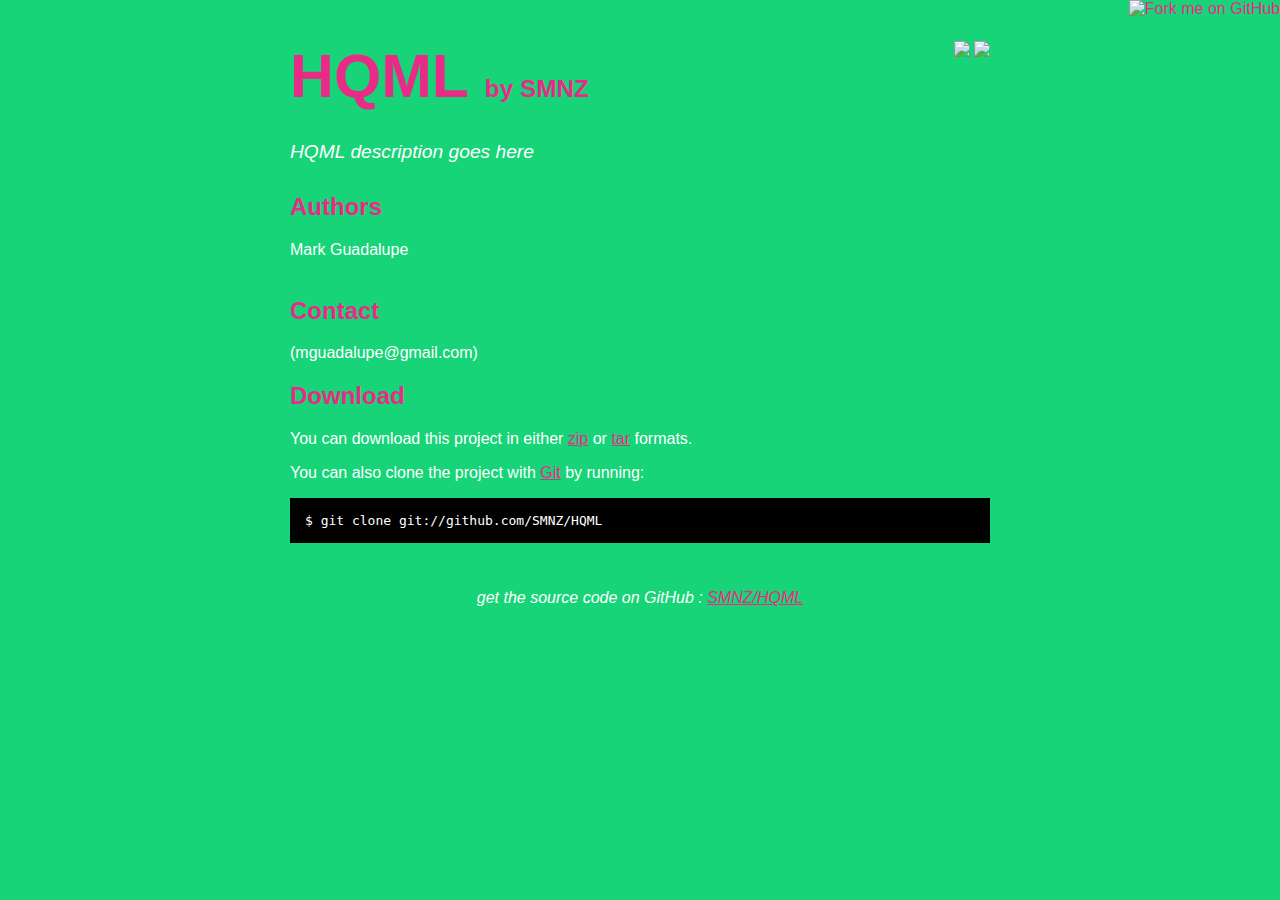
==== index.html @ 2140a2cd "github generated gh-pages branch" ====
<!DOCTYPE html>
<html>
<head>
  <meta charset='utf-8'>

  <title>SMNZ/HQML @ GitHub</title>

  <style type="text/css">
    body {
      margin-top: 1.0em;
      background-color: #16d477;
      font-family: Helvetica, Arial, FreeSans, san-serif;
      color: #ffffff;
    }
    #container {
      margin: 0 auto;
      width: 700px;
    }
    h1 { font-size: 3.8em; color: #e92b88; margin-bottom: 3px; }
    h1 .small { font-size: 0.4em; }
    h1 a { text-decoration: none }
    h2 { font-size: 1.5em; color: #e92b88; }
    h3 { text-align: center; color: #e92b88; }
    a { color: #e92b88; }
    .description { font-size: 1.2em; margin-bottom: 30px; margin-top: 30px; font-style: italic;}
    .download { float: right; }
    pre { background: #000; color: #fff; padding: 15px;}
    hr { border: 0; width: 80%; border-bottom: 1px solid #aaa}
    .footer { text-align:center; padding-top:30px; font-style: italic; }
  </style>
</head>

<body>
  <a href="http://github.com/SMNZ/HQML"><img style="position: absolute; top: 0; right: 0; border: 0;" src="http://s3.amazonaws.com/github/ribbons/forkme_right_darkblue_121621.png" alt="Fork me on GitHub" /></a>

  <div id="container">

    <div class="download">
      <a href="http://github.com/SMNZ/HQML/zipball/master">
        <img border="0" width="90" src="http://github.com/images/modules/download/zip.png"></a>
      <a href="http://github.com/SMNZ/HQML/tarball/master">
        <img border="0" width="90" src="http://github.com/images/modules/download/tar.png"></a>
    </div>

    <h1><a href="http://github.com/SMNZ/HQML">HQML</a>
      <span class="small">by <a href="http://github.com/SMNZ">SMNZ</a></span></h1>

    <div class="description">
      HQML description goes here
    </div>

    <h2>Authors</h2>
<p>Mark Guadalupe <br/><br/>      </p>
<h2>Contact</h2>
<p> (mguadalupe@gmail.com)<br/>      </p>


    <h2>Download</h2>
    <p>
      You can download this project in either
      <a href="http://github.com/SMNZ/HQML/zipball/master">zip</a> or
      <a href="http://github.com/SMNZ/HQML/tarball/master">tar</a> formats.
    </p>
    <p>You can also clone the project with <a href="http://git-scm.com">Git</a>
      by running:
      <pre>$ git clone git://github.com/SMNZ/HQML</pre>
    </p>

    <div class="footer">
      get the source code on GitHub : <a href="http://github.com/SMNZ/HQML">SMNZ/HQML</a>
    </div>

  </div>

  
</body>
</html>
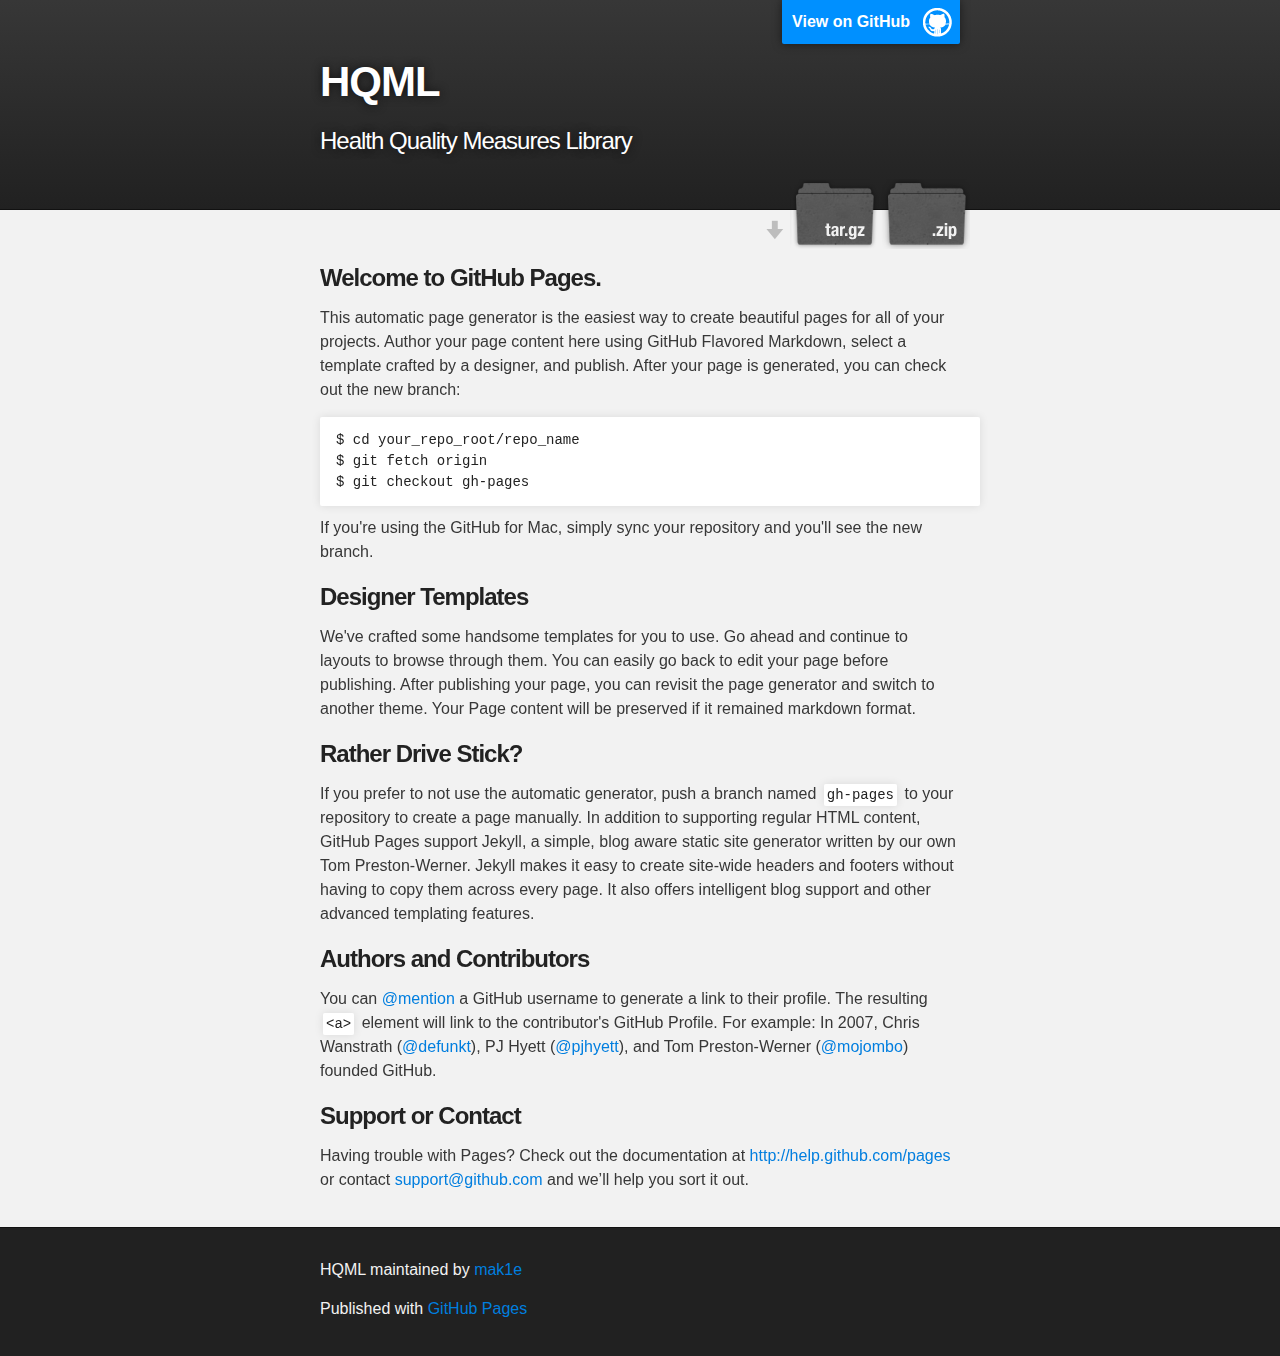
==== commit 7e71e47b: "Create gh-pages branch via GitHub" ====
--- a/index.html
+++ b/index.html
@@ -1,80 +1,79 @@
 <!DOCTYPE html>
 <html>
-<head>
-  <meta charset='utf-8'>
 
-  <title>SMNZ/HQML @ GitHub</title>
+  <head>
+    <meta charset='utf-8' />
+    <meta http-equiv="X-UA-Compatible" content="chrome=1" />
+    <meta name="description" content="HQML : Health Quality Measures Library" />
 
-  <style type="text/css">
-    body {
-      margin-top: 1.0em;
-      background-color: #16d477;
-      font-family: Helvetica, Arial, FreeSans, san-serif;
-      color: #ffffff;
-    }
-    #container {
-      margin: 0 auto;
-      width: 700px;
-    }
-    h1 { font-size: 3.8em; color: #e92b88; margin-bottom: 3px; }
-    h1 .small { font-size: 0.4em; }
-    h1 a { text-decoration: none }
-    h2 { font-size: 1.5em; color: #e92b88; }
-    h3 { text-align: center; color: #e92b88; }
-    a { color: #e92b88; }
-    .description { font-size: 1.2em; margin-bottom: 30px; margin-top: 30px; font-style: italic;}
-    .download { float: right; }
-    pre { background: #000; color: #fff; padding: 15px;}
-    hr { border: 0; width: 80%; border-bottom: 1px solid #aaa}
-    .footer { text-align:center; padding-top:30px; font-style: italic; }
-  </style>
-</head>
+    <link rel="stylesheet" type="text/css" media="screen" href="stylesheets/stylesheet.css">
 
-<body>
-  <a href="http://github.com/SMNZ/HQML"><img style="position: absolute; top: 0; right: 0; border: 0;" src="http://s3.amazonaws.com/github/ribbons/forkme_right_darkblue_121621.png" alt="Fork me on GitHub" /></a>
+    <title>HQML</title>
+  </head>
 
-  <div id="container">
+  <body>
 
-    <div class="download">
-      <a href="http://github.com/SMNZ/HQML/zipball/master">
-        <img border="0" width="90" src="http://github.com/images/modules/download/zip.png"></a>
-      <a href="http://github.com/SMNZ/HQML/tarball/master">
-        <img border="0" width="90" src="http://github.com/images/modules/download/tar.png"></a>
+    <!-- HEADER -->
+    <div id="header_wrap" class="outer">
+        <header class="inner">
+          <a id="forkme_banner" href="https://github.com/mak1e/HQML">View on GitHub</a>
+
+          <h1 id="project_title">HQML</h1>
+          <h2 id="project_tagline">Health Quality Measures Library</h2>
+
+            <section id="downloads">
+              <a class="zip_download_link" href="https://github.com/mak1e/HQML/zipball/master">Download this project as a .zip file</a>
+              <a class="tar_download_link" href="https://github.com/mak1e/HQML/tarball/master">Download this project as a tar.gz file</a>
+            </section>
+        </header>
     </div>
 
-    <h1><a href="http://github.com/SMNZ/HQML">HQML</a>
-      <span class="small">by <a href="http://github.com/SMNZ">SMNZ</a></span></h1>
+    <!-- MAIN CONTENT -->
+    <div id="main_content_wrap" class="outer">
+      <section id="main_content" class="inner">
+        <h3>
+<a name="welcome-to-github-pages" class="anchor" href="#welcome-to-github-pages"><span class="octicon octicon-link"></span></a>Welcome to GitHub Pages.</h3>
 
-    <div class="description">
-      HQML description goes here
+<p>This automatic page generator is the easiest way to create beautiful pages for all of your projects. Author your page content here using GitHub Flavored Markdown, select a template crafted by a designer, and publish. After your page is generated, you can check out the new branch:</p>
+
+<pre><code>$ cd your_repo_root/repo_name
+$ git fetch origin
+$ git checkout gh-pages
+</code></pre>
+
+<p>If you're using the GitHub for Mac, simply sync your repository and you'll see the new branch.</p>
+
+<h3>
+<a name="designer-templates" class="anchor" href="#designer-templates"><span class="octicon octicon-link"></span></a>Designer Templates</h3>
+
+<p>We've crafted some handsome templates for you to use. Go ahead and continue to layouts to browse through them. You can easily go back to edit your page before publishing. After publishing your page, you can revisit the page generator and switch to another theme. Your Page content will be preserved if it remained markdown format.</p>
+
+<h3>
+<a name="rather-drive-stick" class="anchor" href="#rather-drive-stick"><span class="octicon octicon-link"></span></a>Rather Drive Stick?</h3>
+
+<p>If you prefer to not use the automatic generator, push a branch named <code>gh-pages</code> to your repository to create a page manually. In addition to supporting regular HTML content, GitHub Pages support Jekyll, a simple, blog aware static site generator written by our own Tom Preston-Werner. Jekyll makes it easy to create site-wide headers and footers without having to copy them across every page. It also offers intelligent blog support and other advanced templating features.</p>
+
+<h3>
+<a name="authors-and-contributors" class="anchor" href="#authors-and-contributors"><span class="octicon octicon-link"></span></a>Authors and Contributors</h3>
+
+<p>You can <a href="https://github.com/blog/821" class="user-mention">@mention</a> a GitHub username to generate a link to their profile. The resulting <code>&lt;a&gt;</code> element will link to the contributor's GitHub Profile. For example: In 2007, Chris Wanstrath (<a href="https://github.com/defunkt" class="user-mention">@defunkt</a>), PJ Hyett (<a href="https://github.com/pjhyett" class="user-mention">@pjhyett</a>), and Tom Preston-Werner (<a href="https://github.com/mojombo" class="user-mention">@mojombo</a>) founded GitHub.</p>
+
+<h3>
+<a name="support-or-contact" class="anchor" href="#support-or-contact"><span class="octicon octicon-link"></span></a>Support or Contact</h3>
+
+<p>Having trouble with Pages? Check out the documentation at <a href="http://help.github.com/pages">http://help.github.com/pages</a> or contact <a href="mailto:support@github.com">support@github.com</a> and we’ll help you sort it out.</p>
+      </section>
     </div>
 
-    <h2>Authors</h2>
-<p>Mark Guadalupe -<br/>-<br/>      </p>
-<h2>Contact</h2>
-<p> (mguadalupe@gmail.com)-<br/>      </p>
-
-
-    <h2>Download</h2>
-    <p>
-      You can download this project in either
-      <a href="http://github.com/SMNZ/HQML/zipball/master">zip</a> or
-      <a href="http://github.com/SMNZ/HQML/tarball/master">tar</a> formats.
-    </p>
-    <p>You can also clone the project with <a href="http://git-scm.com">Git</a>
-      by running:
-      <pre>$ git clone git://github.com/SMNZ/HQML</pre>
-    </p>
-
-    <div class="footer">
-      get the source code on GitHub : <a href="http://github.com/SMNZ/HQML">SMNZ/HQML</a>
+    <!-- FOOTER  -->
+    <div id="footer_wrap" class="outer">
+      <footer class="inner">
+        <p class="copyright">HQML maintained by <a href="https://github.com/mak1e">mak1e</a></p>
+        <p>Published with <a href="http://pages.github.com">GitHub Pages</a></p>
+      </footer>
     </div>
 
-  </div>
+    
 
-  
-</body>
+  </body>
 </html>
--- a/stylesheets/stylesheet.css
+++ b/stylesheets/stylesheet.css
@@ -0,0 +1,427 @@
+/*******************************************************************************
+Slate Theme for GitHub Pages
+by Jason Costello, @jsncostello
+*******************************************************************************/
+
+@import url(pygment_trac.css);
+
+/*******************************************************************************
+MeyerWeb Reset
+*******************************************************************************/
+
+html, body, div, span, applet, object, iframe,
+h1, h2, h3, h4, h5, h6, p, blockquote, pre,
+a, abbr, acronym, address, big, cite, code,
+del, dfn, em, img, ins, kbd, q, s, samp,
+small, strike, strong, sub, sup, tt, var,
+b, u, i, center,
+dl, dt, dd, ol, ul, li,
+fieldset, form, label, legend,
+table, caption, tbody, tfoot, thead, tr, th, td,
+article, aside, canvas, details, embed,
+figure, figcaption, footer, header, hgroup,
+menu, nav, output, ruby, section, summary,
+time, mark, audio, video {
+  margin: 0;
+  padding: 0;
+  border: 0;
+  font: inherit;
+  vertical-align: baseline;
+}
+
+/* HTML5 display-role reset for older browsers */
+article, aside, details, figcaption, figure,
+footer, header, hgroup, menu, nav, section {
+  display: block;
+}
+
+ol, ul {
+  list-style: none;
+}
+
+blockquote, q {
+}
+
+table {
+  border-collapse: collapse;
+  border-spacing: 0;
+}
+
+/*******************************************************************************
+Theme Styles
+*******************************************************************************/
+
+body {
+  box-sizing: border-box;
+  color:#373737;
+  background: #212121;
+  font-size: 16px;
+  font-family: 'Myriad Pro', Calibri, Helvetica, Arial, sans-serif;
+  line-height: 1.5;
+  -webkit-font-smoothing: antialiased;
+}
+
+h1, h2, h3, h4, h5, h6 {
+  margin: 10px 0;
+  font-weight: 700;
+  color:#222222;
+  font-family: 'Lucida Grande', 'Calibri', Helvetica, Arial, sans-serif;
+  letter-spacing: -1px;
+}
+
+h1 {
+  font-size: 36px;
+  font-weight: 700;
+}
+
+h2 {
+  padding-bottom: 10px;
+  font-size: 32px;
+  background: url('../images/bg_hr.png') repeat-x bottom;
+}
+
+h3 {
+  font-size: 24px;
+}
+
+h4 {
+  font-size: 21px;
+}
+
+h5 {
+  font-size: 18px;
+}
+
+h6 {
+  font-size: 16px;
+}
+
+p {
+  margin: 10px 0 15px 0;
+}
+
+footer p {
+  color: #f2f2f2;
+}
+
+a {
+  text-decoration: none;
+  color: #007edf;
+  text-shadow: none;
+
+  transition: color 0.5s ease;
+  transition: text-shadow 0.5s ease;
+  -webkit-transition: color 0.5s ease;
+  -webkit-transition: text-shadow 0.5s ease;
+  -moz-transition: color 0.5s ease;
+  -moz-transition: text-shadow 0.5s ease;
+  -o-transition: color 0.5s ease;
+  -o-transition: text-shadow 0.5s ease;
+  -ms-transition: color 0.5s ease;
+  -ms-transition: text-shadow 0.5s ease;
+}
+
+#main_content a:hover {
+  color: #0069ba;
+  text-shadow: #0090ff 0px 0px 2px;
+}
+
+footer a:hover {
+  color: #43adff;
+  text-shadow: #0090ff 0px 0px 2px;
+}
+
+em {
+  font-style: italic;
+}
+
+strong {
+  font-weight: bold;
+}
+
+img {
+  position: relative;
+  margin: 0 auto;
+  max-width: 739px;
+  padding: 5px;
+  margin: 10px 0 10px 0;
+  border: 1px solid #ebebeb;
+
+  box-shadow: 0 0 5px #ebebeb;
+  -webkit-box-shadow: 0 0 5px #ebebeb;
+  -moz-box-shadow: 0 0 5px #ebebeb;
+  -o-box-shadow: 0 0 5px #ebebeb;
+  -ms-box-shadow: 0 0 5px #ebebeb;
+}
+
+pre, code {
+  width: 100%;
+  color: #222;
+  background-color: #fff;
+
+  font-family: Monaco, "Bitstream Vera Sans Mono", "Lucida Console", Terminal, monospace;
+  font-size: 14px;
+
+  border-radius: 2px;
+  -moz-border-radius: 2px;
+  -webkit-border-radius: 2px;
+
+
+
+}
+
+pre {
+  width: 100%;
+  padding: 10px;
+  box-shadow: 0 0 10px rgba(0,0,0,.1);
+  overflow: auto;
+}
+
+code {
+  padding: 3px;
+  margin: 0 3px;
+  box-shadow: 0 0 10px rgba(0,0,0,.1);
+}
+
+pre code {
+  display: block;
+  box-shadow: none;
+}
+
+blockquote {
+  color: #666;
+  margin-bottom: 20px;
+  padding: 0 0 0 20px;
+  border-left: 3px solid #bbb;
+}
+
+ul, ol, dl {
+  margin-bottom: 15px
+}
+
+ul li {
+  list-style: inside;
+  padding-left: 20px;
+}
+
+ol li {
+  list-style: decimal inside;
+  padding-left: 20px;
+}
+
+dl dt {
+  font-weight: bold;
+}
+
+dl dd {
+  padding-left: 20px;
+  font-style: italic;
+}
+
+dl p {
+  padding-left: 20px;
+  font-style: italic;
+}
+
+hr {
+  height: 1px;
+  margin-bottom: 5px;
+  border: none;
+  background: url('../images/bg_hr.png') repeat-x center;
+}
+
+table {
+  border: 1px solid #373737;
+  margin-bottom: 20px;
+  text-align: left;
+ }
+
+th {
+  font-family: 'Lucida Grande', 'Helvetica Neue', Helvetica, Arial, sans-serif;
+  padding: 10px;
+  background: #373737;
+  color: #fff;
+ }
+
+td {
+  padding: 10px;
+  border: 1px solid #373737;
+ }
+
+form {
+  background: #f2f2f2;
+  padding: 20px;
+}
+
+img {
+  width: 100%;
+  max-width: 100%;
+}
+
+/*******************************************************************************
+Full-Width Styles
+*******************************************************************************/
+
+.outer {
+  width: 100%;
+}
+
+.inner {
+  position: relative;
+  max-width: 640px;
+  padding: 20px 10px;
+  margin: 0 auto;
+}
+
+#forkme_banner {
+  display: block;
+  position: absolute;
+  top:0;
+  right: 10px;
+  z-index: 10;
+  padding: 10px 50px 10px 10px;
+  color: #fff;
+  background: url('../images/blacktocat.png') #0090ff no-repeat 95% 50%;
+  font-weight: 700;
+  box-shadow: 0 0 10px rgba(0,0,0,.5);
+  border-bottom-left-radius: 2px;
+  border-bottom-right-radius: 2px;
+}
+
+#header_wrap {
+  background: #212121;
+  background: -moz-linear-gradient(top, #373737, #212121);
+  background: -webkit-linear-gradient(top, #373737, #212121);
+  background: -ms-linear-gradient(top, #373737, #212121);
+  background: -o-linear-gradient(top, #373737, #212121);
+  background: linear-gradient(top, #373737, #212121);
+}
+
+#header_wrap .inner {
+  padding: 50px 10px 30px 10px;
+}
+
+#project_title {
+  margin: 0;
+  color: #fff;
+  font-size: 42px;
+  font-weight: 700;
+  text-shadow: #111 0px 0px 10px;
+}
+
+#project_tagline {
+  color: #fff;
+  font-size: 24px;
+  font-weight: 300;
+  background: none;
+  text-shadow: #111 0px 0px 10px;
+}
+
+#downloads {
+  position: absolute;
+  width: 210px;
+  z-index: 10;
+  bottom: -40px;
+  right: 0;
+  height: 70px;
+  background: url('../images/icon_download.png') no-repeat 0% 90%;
+}
+
+.zip_download_link {
+  display: block;
+  float: right;
+  width: 90px;
+  height:70px;
+  text-indent: -5000px;
+  overflow: hidden;
+  background: url(../images/sprite_download.png) no-repeat bottom left;
+}
+
+.tar_download_link {
+  display: block;
+  float: right;
+  width: 90px;
+  height:70px;
+  text-indent: -5000px;
+  overflow: hidden;
+  background: url(../images/sprite_download.png) no-repeat bottom right;
+  margin-left: 10px;
+}
+
+.zip_download_link:hover {
+  background: url(../images/sprite_download.png) no-repeat top left;
+}
+
+.tar_download_link:hover {
+  background: url(../images/sprite_download.png) no-repeat top right;
+}
+
+#main_content_wrap {
+  background: #f2f2f2;
+  border-top: 1px solid #111;
+  border-bottom: 1px solid #111;
+}
+
+#main_content {
+  padding-top: 40px;
+}
+
+#footer_wrap {
+  background: #212121;
+}
+
+
+
+/*******************************************************************************
+Small Device Styles
+*******************************************************************************/
+
+@media screen and (max-width: 480px) {
+  body {
+    font-size:14px;
+  }
+
+  #downloads {
+    display: none;
+  }
+
+  .inner {
+    min-width: 320px;
+    max-width: 480px;
+  }
+
+  #project_title {
+  font-size: 32px;
+  }
+
+  h1 {
+    font-size: 28px;
+  }
+
+  h2 {
+    font-size: 24px;
+  }
+
+  h3 {
+    font-size: 21px;
+  }
+
+  h4 {
+    font-size: 18px;
+  }
+
+  h5 {
+    font-size: 14px;
+  }
+
+  h6 {
+    font-size: 12px;
+  }
+
+  code, pre {
+    min-width: 320px;
+    max-width: 480px;
+    font-size: 11px;
+  }
+
+}
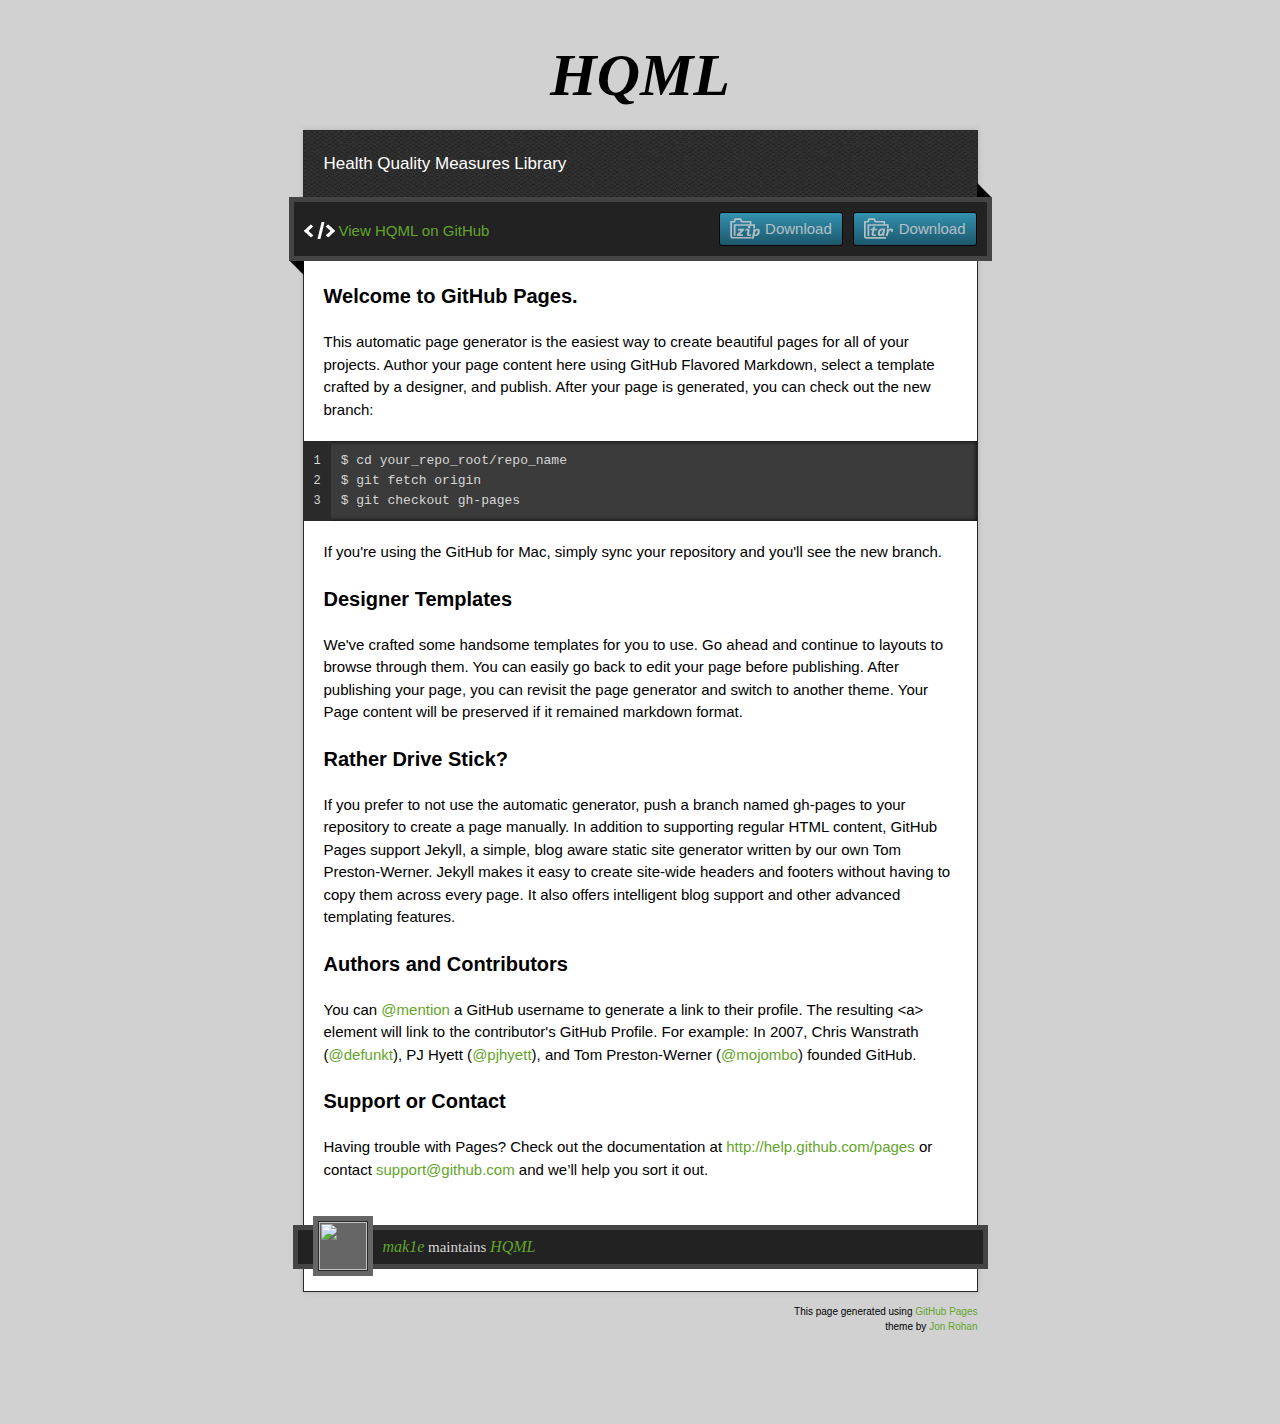
==== commit 23bf7db5: "Create gh-pages branch via GitHub" ====
--- a/index.html
+++ b/index.html
@@ -1,37 +1,42 @@
-<!DOCTYPE html>
+<!doctype html>
+<!-- The Time Machine GitHub pages theme was designed and developed by Jon Rohan, on Feb 7, 2012. -->
+<!-- Follow him for fun. http://twitter.com/jonrohan. Tail his code on http://github.com/jonrohan -->
 <html>
+<head>
+  <meta charset="utf-8">
+  <meta http-equiv="X-UA-Compatible" content="IE=edge,chrome=1">
 
-  <head>
-    <meta charset='utf-8' />
-    <meta http-equiv="X-UA-Compatible" content="chrome=1" />
-    <meta name="description" content="HQML : Health Quality Measures Library" />
+  <link rel="stylesheet" href="stylesheets/stylesheet.css" media="screen"/>
+  <link rel="stylesheet" href="stylesheets/pygment_trac.css"/>
+  <script type="text/javascript" src="https://ajax.googleapis.com/ajax/libs/jquery/1.7.1/jquery.min.js"></script>
+  <script type="text/javascript" src="javascripts/script.js"></script>
 
-    <link rel="stylesheet" type="text/css" media="screen" href="stylesheets/stylesheet.css">
+  <title>HQML</title>
+  <meta name="description" content="Health Quality Measures Library">
 
-    <title>HQML</title>
-  </head>
+  <meta name="viewport" content="width=device-width,initial-scale=1">
 
-  <body>
+</head>
 
-    <!-- HEADER -->
-    <div id="header_wrap" class="outer">
-        <header class="inner">
-          <a id="forkme_banner" href="https://github.com/mak1e/HQML">View on GitHub</a>
+<body>
 
-          <h1 id="project_title">HQML</h1>
-          <h2 id="project_tagline">Health Quality Measures Library</h2>
-
-            <section id="downloads">
-              <a class="zip_download_link" href="https://github.com/mak1e/HQML/zipball/master">Download this project as a .zip file</a>
-              <a class="tar_download_link" href="https://github.com/mak1e/HQML/tarball/master">Download this project as a tar.gz file</a>
-            </section>
-        </header>
-    </div>
-
-    <!-- MAIN CONTENT -->
-    <div id="main_content_wrap" class="outer">
-      <section id="main_content" class="inner">
-        <h3>
+  <div class="wrapper">
+    <header>
+      <h1 class="title">HQML</h1>
+    </header>
+    <div id="container">
+      <p class="tagline">Health Quality Measures Library</p>
+      <div id="main" role="main">
+        <div class="download-bar">
+        <div class="inner">
+          <a href="https://github.com/mak1e/HQML/tarball/master" class="download-button tar"><span>Download</span></a>
+          <a href="https://github.com/mak1e/HQML/zipball/master" class="download-button zip"><span>Download</span></a>
+          <a href="https://github.com/mak1e/HQML" class="code">View HQML on GitHub</a>
+        </div>
+        <span class="blc"></span><span class="trc"></span>
+        </div>
+        <article class="markdown-body">
+          <h3>
 <a name="welcome-to-github-pages" class="anchor" href="#welcome-to-github-pages"><span class="octicon octicon-link"></span></a>Welcome to GitHub Pages.</h3>
 
 <p>This automatic page generator is the easiest way to create beautiful pages for all of your projects. Author your page content here using GitHub Flavored Markdown, select a template crafted by a designer, and publish. After your page is generated, you can check out the new branch:</p>
@@ -62,18 +67,26 @@
 <a name="support-or-contact" class="anchor" href="#support-or-contact"><span class="octicon octicon-link"></span></a>Support or Contact</h3>
 
 <p>Having trouble with Pages? Check out the documentation at <a href="http://help.github.com/pages">http://help.github.com/pages</a> or contact <a href="mailto:support@github.com">support@github.com</a> and we’ll help you sort it out.</p>
-      </section>
+        </article>
+      </div>
     </div>
+    <footer>
+      <div class="owner">
+      <p><a href="https://github.com/mak1e" class="avatar"><img src="https://secure.gravatar.com/avatar/10de191387a71fd6a953b64a86e9a7a1?s=30&amp;d=https://a248.e.akamai.net/assets.github.com%2Fimages%2Fgravatars%2Fgravatar-user-420.png" width="48" height="48"/></a> <a href="https://github.com/mak1e">mak1e</a> maintains <a href="https://github.com/mak1e/HQML">HQML</a></p>
 
-    <!-- FOOTER  -->
-    <div id="footer_wrap" class="outer">
-      <footer class="inner">
-        <p class="copyright">HQML maintained by <a href="https://github.com/mak1e">mak1e</a></p>
-        <p>Published with <a href="http://pages.github.com">GitHub Pages</a></p>
-      </footer>
-    </div>
 
-    
+      </div>
+      <div class="creds">
+        <small>This page generated using <a href="https://pages.github.com/">GitHub Pages</a><br/>theme by <a href="https://twitter.com/jonrohan/">Jon Rohan</a></small>
+      </div>
+    </footer>
+  </div>
+  <div class="current-section">
+    <a href="#top">Scroll to top</a>
+    <a href="https://github.com/mak1e/HQML/tarball/master" class="tar">tar</a><a href="https://github.com/mak1e/HQML/zipball/master" class="zip">zip</a><a href="" class="code">source code</a>
+    <p class="name"></p>
+  </div>
 
-  </body>
+  
+</body>
 </html>
--- a/stylesheets/stylesheet.css
+++ b/stylesheets/stylesheet.css
@@ -1,13 +1,7 @@
-/*******************************************************************************
-Slate Theme for GitHub Pages
-by Jason Costello, @jsncostello
-*******************************************************************************/
-
-@import url(pygment_trac.css);
-
-/*******************************************************************************
-MeyerWeb Reset
-*******************************************************************************/
+/* http://meyerweb.com/eric/tools/css/reset/
+   v2.0 | 20110126
+   License: none (public domain)
+*/
 
 html, body, div, span, applet, object, iframe,
 h1, h2, h3, h4, h5, h6, p, blockquote, pre,
@@ -25,403 +19,563 @@
   margin: 0;
   padding: 0;
   border: 0;
+  font-size: 100%;
   font: inherit;
   vertical-align: baseline;
 }
-
 /* HTML5 display-role reset for older browsers */
 article, aside, details, figcaption, figure,
 footer, header, hgroup, menu, nav, section {
   display: block;
 }
-
+body {
+  line-height: 1;
+}
 ol, ul {
   list-style: none;
 }
-
 blockquote, q {
-}
-
+  quotes: none;
+}
+blockquote:before, blockquote:after,
+q:before, q:after {
+  content: '';
+  content: none;
+}
 table {
   border-collapse: collapse;
   border-spacing: 0;
 }
 
-/*******************************************************************************
-Theme Styles
-*******************************************************************************/
+/* Style */
 
 body {
-  box-sizing: border-box;
-  color:#373737;
-  background: #212121;
+  font-size: 15px;
+  font-family: Arial, Arial, Helvetica, sans-serif;
+  line-height: 1.5;
+  background: #D1D1D1;
+}
+
+a {
+  color: #63a52a;
+  text-decoration: none;
+  -webkit-transition: color ease-in-out 0.3s;
+}
+
+a:hover {
+  text-decoration: underline;
+  color: #90D355;
+}
+
+h1.title {
+  margin: 30px 20px 10px;
+  font-size: 60px;
+  font-weight: bold;
+  font-style: italic;
+  font-family:Georgia, serif;
+  text-align: center;
+}
+
+.wrapper {
+  width: 675px;
+  margin: 0 auto;
+}
+
+#container {
+  border: 1px solid #2a2a2a;
+  background: #ddd url(../images/pattern.png);
+  box-shadow: 0 0 5px #b1b1b1;
+}
+
+p.tagline {
+  padding: 20px 20px 0;
+  color: #fff;
+  font-size: 17px;
+}
+
+#main {
+  margin-top: 20px;
+  padding: 0 20px 90px;
+  background-color: #fff;
+}
+
+.download-bar {
+  background: #222;
+  border: 5px solid #444;
+  padding: 10px;
+  margin: 0 -35px 20px;
+  position: relative;
+}
+
+.download-bar .inner {
+  overflow: hidden;
+}
+
+.download-bar .watch-fork iframe {
+  display: block;
+  float: left;
+  border-right: 1px solid #ddd;
+  padding-right: 5px;
+}
+.download-bar .watch-fork iframe.last {
+  border-right: 0 none;
+  padding-right: 0;
+  padding-left: 5px;
+  border-left: 1px solid #fff;
+}
+.download-bar .watch-fork {
+  overflow: hidden;
+  float: right;
+  background-color: #eee;
+  padding: 5px;
+  border-radius: 3px;
+}
+
+.download-bar .blc {
+  border: 10px solid black;
+  border-color: transparent transparent black;
+  width: 0;
+  height: 0;
+  display: block;
+  position: absolute;
+  bottom: -15px;
+  left: 0;
+  -moz-transform: rotate(45deg);
+  -webkit-transform: rotate(45deg);
+}
+
+.download-bar .trc {
+  border: 10px solid black;
+  border-color:  black transparent transparent;
+  width: 0;
+  height: 0;
+  display: block;
+  position: absolute;
+  top: -15px;
+  right: 0;
+  -moz-transform: rotate(45deg);
+  -webkit-transform: rotate(45deg);
+}
+
+.download-bar .avatar {
+  border: 1px solid black;
+  display: block;
+  padding: 4px;
+  float: left;
+}
+
+.download-bar .avatar img {
+  display: block;
+}
+
+.download-bar a.code {
+  background: transparent url(../images/code.png) no-repeat 0 2px;
+  padding-left: 35px;
+  margin-top: 8px;
+  display: block;
+  float: left;
+  text-indent: 0;
+  width: auto;
+  height: auto;
+  opacity: 1;
+  -moz-opacity: 1;
+  filter:alpha(opacity=1);
+}
+
+.current-section {
+  position: fixed;
+  top: 0;
+  left: 50%;
+  width: 693px;
+  margin-left: -352px;
+  background: #222;
+  border: 5px solid #444;
+  color: #fff;
+  opacity: 0;
+  visibility: hidden;
+  -webkit-transition: opacity ease-in-out 0.3s;
+}
+
+.current-section p {
+  padding: 5px 27px;
+  font-size: 24px;
+  font-weight: bold;
+}
+
+.current-section a {
+  float: right;
+  text-indent: -10000px;
+  background: transparent url(../images/top.png) no-repeat 0 0;
+  width: 20px;
+  height: 20px;
+  opacity: 0.8;
+  margin-right: 12px;
+  margin-top: 12px;
+  -moz-opacity: 0.8;
+  filter:alpha(opacity=8);
+  -webkit-transition: opacity ease-in-out 0.3s;
+}
+
+.current-section a:hover {
+  opacity: 1;
+  -moz-opacity: 1;
+  filter:alpha(opacity=1);
+}
+
+.current-section a.zip {
+  margin-right: 8px;
+}
+
+a.zip,
+a.zip span {
+  background: transparent url(../images/zip.png) no-repeat 0 0;
+  width: 30px;
+  height: 21px;
+  opacity: 0.8;
+  display: inline-block;
+  text-indent: -10000px;
+  -moz-opacity: 0.8;
+  filter:alpha(opacity=8);
+  -webkit-transition: opacity ease-in-out 0.3s;
+}
+
+a.tar,
+a.tar span {
+  background: transparent url(../images/tar.png) no-repeat 0 0;
+  width: 30px;
+  height: 21px;
+  opacity: 0.8;
+  display: inline-block;
+  text-indent: -10000px;
+  -moz-opacity: 0.8;
+  filter:alpha(opacity=8);
+  -webkit-transition: opacity ease-in-out 0.3s;
+}
+
+a.code {
+  background: transparent url(../images/code.png) no-repeat 0 2px;
+  width: 30px;
+  height: 21px;
+  display: block;
+  opacity: 0.8;
+  display: inline-block;
+  text-indent: -10000px;
+  -moz-opacity: 0.8;
+  filter:alpha(opacity=8);
+  -webkit-transition: opacity ease-in-out 0.3s;
+}
+
+a.zip:hover,
+a.tar:hover,
+a.code:hover {
+  opacity: 1;
+  -moz-opacity: 1;
+  filter:alpha(opacity=1);
+}
+
+a.download-button {
+  border: 1px solid black;
+  border-radius: 3px;
+  display: inline-block;
+  text-indent: 0!important;
+  width: auto;
+  float: right;
+  background: #999; /* for non-css3 browsers */
+  filter: progid:DXImageTransform.Microsoft.gradient(startColorstr='#37ADD4', endColorstr='#1B657E'); /* for IE */
+  background: -webkit-gradient(linear, left top, left bottom, from(#37ADD4), to(#1B657E)); /* for webkit browsers */
+  background: -moz-linear-gradient(top,  #37ADD4,  #1B657E); /* for firefox 3.6+ */
+  height: auto;
+  margin-left: 10px;
+}
+
+a.download-button span {
+  background-position: 10px 5px;
+  width: auto;
+  height: auto;
+  padding: 5px 10px;
+  padding-left: 45px;
+  display: inline-block;
+  text-indent: 0!important;
+  color: #fff;
+}
+
+footer {
+  margin-bottom: 60px;
+  padding-bottom: 60px;
+}
+
+footer .owner {
+  background: #222;
+  border: 5px solid #444;
+  padding: 5px 15px;
+  margin: -67px -10px 35px;
+  color: #d6d6d6;
+}
+
+footer .creds small {
+  float: right;
+  font-size: 10px;
+  text-align: right;
+  margin-left: 15px;
+}
+
+footer .owner .avatar {
+  background-color: #666;
+  display: block;
+  margin: -19px 10px 0 0;
+  width: 60px;
+  float: left;
+}
+
+footer .owner img {
+  display: block;
+  border: 1px solid #2a2a2a;
+  margin: 5px;
+}
+
+footer .owner p {
+  font-family:Georgia, serif;
+}
+
+footer .owner p a {
   font-size: 16px;
-  font-family: 'Myriad Pro', Calibri, Helvetica, Arial, sans-serif;
-  line-height: 1.5;
-  -webkit-font-smoothing: antialiased;
-}
-
-h1, h2, h3, h4, h5, h6 {
-  margin: 10px 0;
-  font-weight: 700;
-  color:#222222;
-  font-family: 'Lucida Grande', 'Calibri', Helvetica, Arial, sans-serif;
-  letter-spacing: -1px;
-}
-
-h1 {
-  font-size: 36px;
-  font-weight: 700;
-}
-
-h2 {
-  padding-bottom: 10px;
-  font-size: 32px;
-  background: url('../images/bg_hr.png') repeat-x bottom;
-}
-
-h3 {
+  font-style: italic;
+}
+
+/* Markdown */
+.markdown-body h1,
+.markdown-body h2,
+.markdown-body h3,
+.markdown-body h4,
+.markdown-body h5,
+.markdown-body h6,
+.markdown-body p,
+.markdown-body pre,
+.markdown-body ul,
+.markdown-body ol,
+.markdown-body dl,
+.markdown-body table,
+.markdown-body blockquote {
+  margin-bottom: 20px;
+}
+
+.markdown-body h1,
+.markdown-body h2,
+.markdown-body h3,
+.markdown-body h4,
+.markdown-body h5,
+.markdown-body h6 {
+  font-weight: bold;
+}
+
+.markdown-body h1 {
+  font-size: 28px;
+}
+
+.markdown-body h2 {
   font-size: 24px;
-}
-
-h4 {
-  font-size: 21px;
-}
-
-h5 {
+  color: #557398;
+}
+
+.markdown-body h3 {
+  font-size: 20px;
+}
+
+.markdown-body h4 {
   font-size: 18px;
 }
 
-h6 {
+.markdown-body h5 {
   font-size: 16px;
 }
 
-p {
-  margin: 10px 0 15px 0;
-}
-
-footer p {
-  color: #f2f2f2;
-}
-
-a {
-  text-decoration: none;
-  color: #007edf;
-  text-shadow: none;
-
-  transition: color 0.5s ease;
-  transition: text-shadow 0.5s ease;
-  -webkit-transition: color 0.5s ease;
-  -webkit-transition: text-shadow 0.5s ease;
-  -moz-transition: color 0.5s ease;
-  -moz-transition: text-shadow 0.5s ease;
-  -o-transition: color 0.5s ease;
-  -o-transition: text-shadow 0.5s ease;
-  -ms-transition: color 0.5s ease;
-  -ms-transition: text-shadow 0.5s ease;
-}
-
-#main_content a:hover {
-  color: #0069ba;
-  text-shadow: #0090ff 0px 0px 2px;
-}
-
-footer a:hover {
-  color: #43adff;
-  text-shadow: #0090ff 0px 0px 2px;
-}
-
-em {
+.markdown-body pre {
+  padding: 10px 70px 10px 0;
+  margin-left: -20px;
+  margin-right: -20px;
+  font-family: 'Monaco', 'Lucida Console', monospace;
+  font-size: 13px;
+  line-height: 20px;
+  box-shadow: inset 0 0 5px #000;
+  word-wrap: break-word;
+  background-color:#3b3b3b;
+  color: #d6d6d6;
+}
+
+.markdown-body pre.lines {
+  font-size: 12px;
+  margin:0 10px 0 -20px;
+  padding: 10px;
+  float:  left;
+  display: block;
+  text-align: right;
+  box-shadow: none;
+  background-color:#2a2a2a;
+  color: #d6d6d6;
+}
+
+.markdown-body ul,
+.markdown-body ol {
+  padding-left: 30px;
+}
+
+.markdown-body ul {
+  list-style-type: disc;
+}
+
+.markdown-body li,
+.markdown-body li p,
+.markdown-body dd,
+.markdown-body dd p {
+  margin-bottom: 10px;
+}
+
+.markdown-body li pre,
+.markdown-body li pre.lines,
+.markdown-body dd pre,
+.markdown-body dd pre.lines {
+  margin-left: -35px;
+}
+
+.markdown-body dt {
+  font-weight: bold;
   font-style: italic;
 }
 
-strong {
+.markdown-body dd {
+  margin-left: 15px;
+}
+
+.markdown-body table {
+  width: 673px;
+  margin-left: -20px;
+  margin-right: -20px;
+}
+
+.markdown-body tbody {
+  border-top: 2px solid #557398;
+  border-bottom: 2px solid #557398;
+  background-color: #EBEFF4;
+}
+
+.markdown-body table td * {
+  margin: 0;
+}
+
+.markdown-body td {
+  border-right: 1px solid #557398;
+  border-bottom: 1px solid #557398;
+  padding: 5px;
+}
+
+.markdown-body td:first-child,
+.markdown-body th:first-child {
+  width: 30%;
+  padding-left: 20px;
+}
+
+.markdown-body td:last-child {
+  border-right: 0 none;
+}
+
+.markdown-body th {
+  font-size: 18px;
   font-weight: bold;
-}
-
-img {
-  position: relative;
-  margin: 0 auto;
-  max-width: 739px;
+  text-align: left;
   padding: 5px;
-  margin: 10px 0 10px 0;
-  border: 1px solid #ebebeb;
-
-  box-shadow: 0 0 5px #ebebeb;
-  -webkit-box-shadow: 0 0 5px #ebebeb;
-  -moz-box-shadow: 0 0 5px #ebebeb;
-  -o-box-shadow: 0 0 5px #ebebeb;
-  -ms-box-shadow: 0 0 5px #ebebeb;
-}
-
-pre, code {
-  width: 100%;
-  color: #222;
-  background-color: #fff;
-
-  font-family: Monaco, "Bitstream Vera Sans Mono", "Lucida Console", Terminal, monospace;
-  font-size: 14px;
-
-  border-radius: 2px;
-  -moz-border-radius: 2px;
-  -webkit-border-radius: 2px;
-
-
-
-}
-
-pre {
-  width: 100%;
-  padding: 10px;
-  box-shadow: 0 0 10px rgba(0,0,0,.1);
-  overflow: auto;
-}
-
-code {
-  padding: 3px;
-  margin: 0 3px;
-  box-shadow: 0 0 10px rgba(0,0,0,.1);
-}
-
-pre code {
-  display: block;
-  box-shadow: none;
-}
-
-blockquote {
-  color: #666;
-  margin-bottom: 20px;
-  padding: 0 0 0 20px;
-  border-left: 3px solid #bbb;
-}
-
-ul, ol, dl {
-  margin-bottom: 15px
-}
-
-ul li {
-  list-style: inside;
-  padding-left: 20px;
-}
-
-ol li {
-  list-style: decimal inside;
-  padding-left: 20px;
-}
-
-dl dt {
-  font-weight: bold;
-}
-
-dl dd {
-  padding-left: 20px;
+}
+
+.markdown-body tt {
+  background-color:#3b3b3b;
+  color: #d6d6d6;
+  padding: 2px 3px;
+}
+
+.markdown-body blockquote {
   font-style: italic;
-}
-
-dl p {
-  padding-left: 20px;
+  font-family:Georgia, serif;
+  font-size: 17px;
+  border-top: 3px solid #333;
+  border-bottom: 3px solid #333;
+  padding: 10px 20px;
+  padding-left: 50px;
+}
+
+.markdown-body blockquote:before {
   font-style: italic;
-}
-
-hr {
-  height: 1px;
-  margin-bottom: 5px;
-  border: none;
-  background: url('../images/bg_hr.png') repeat-x center;
-}
-
-table {
-  border: 1px solid #373737;
-  margin-bottom: 20px;
-  text-align: left;
- }
-
-th {
-  font-family: 'Lucida Grande', 'Helvetica Neue', Helvetica, Arial, sans-serif;
-  padding: 10px;
-  background: #373737;
-  color: #fff;
- }
-
-td {
-  padding: 10px;
-  border: 1px solid #373737;
- }
-
-form {
-  background: #f2f2f2;
-  padding: 20px;
-}
-
-img {
-  width: 100%;
+  font-family: Georgia, serif;
+  font-size: 90px;
+  height: 90px;
+  margin-left: -60px;
+  margin-top: -25px;
+  content: "‟";
+  display: block;
+  float: left;
+}
+
+.markdown-body img {
   max-width: 100%;
-}
-
-/*******************************************************************************
-Full-Width Styles
-*******************************************************************************/
-
-.outer {
-  width: 100%;
-}
-
-.inner {
-  position: relative;
-  max-width: 640px;
-  padding: 20px 10px;
-  margin: 0 auto;
-}
-
-#forkme_banner {
-  display: block;
-  position: absolute;
-  top:0;
-  right: 10px;
-  z-index: 10;
-  padding: 10px 50px 10px 10px;
-  color: #fff;
-  background: url('../images/blacktocat.png') #0090ff no-repeat 95% 50%;
-  font-weight: 700;
-  box-shadow: 0 0 10px rgba(0,0,0,.5);
-  border-bottom-left-radius: 2px;
-  border-bottom-right-radius: 2px;
-}
-
-#header_wrap {
-  background: #212121;
-  background: -moz-linear-gradient(top, #373737, #212121);
-  background: -webkit-linear-gradient(top, #373737, #212121);
-  background: -ms-linear-gradient(top, #373737, #212121);
-  background: -o-linear-gradient(top, #373737, #212121);
-  background: linear-gradient(top, #373737, #212121);
-}
-
-#header_wrap .inner {
-  padding: 50px 10px 30px 10px;
-}
-
-#project_title {
-  margin: 0;
-  color: #fff;
-  font-size: 42px;
-  font-weight: 700;
-  text-shadow: #111 0px 0px 10px;
-}
-
-#project_tagline {
-  color: #fff;
-  font-size: 24px;
-  font-weight: 300;
-  background: none;
-  text-shadow: #111 0px 0px 10px;
-}
-
-#downloads {
-  position: absolute;
-  width: 210px;
-  z-index: 10;
-  bottom: -40px;
-  right: 0;
-  height: 70px;
-  background: url('../images/icon_download.png') no-repeat 0% 90%;
-}
-
-.zip_download_link {
-  display: block;
-  float: right;
-  width: 90px;
-  height:70px;
-  text-indent: -5000px;
-  overflow: hidden;
-  background: url(../images/sprite_download.png) no-repeat bottom left;
-}
-
-.tar_download_link {
-  display: block;
-  float: right;
-  width: 90px;
-  height:70px;
-  text-indent: -5000px;
-  overflow: hidden;
-  background: url(../images/sprite_download.png) no-repeat bottom right;
-  margin-left: 10px;
-}
-
-.zip_download_link:hover {
-  background: url(../images/sprite_download.png) no-repeat top left;
-}
-
-.tar_download_link:hover {
-  background: url(../images/sprite_download.png) no-repeat top right;
-}
-
-#main_content_wrap {
-  background: #f2f2f2;
-  border-top: 1px solid #111;
-  border-bottom: 1px solid #111;
-}
-
-#main_content {
-  padding-top: 40px;
-}
-
-#footer_wrap {
-  background: #212121;
-}
-
-
-
-/*******************************************************************************
-Small Device Styles
-*******************************************************************************/
-
-@media screen and (max-width: 480px) {
-  body {
-    font-size:14px;
-  }
-
-  #downloads {
-    display: none;
-  }
-
-  .inner {
-    min-width: 320px;
-    max-width: 480px;
-  }
-
-  #project_title {
-  font-size: 32px;
-  }
-
-  h1 {
-    font-size: 28px;
-  }
-
-  h2 {
-    font-size: 24px;
-  }
-
-  h3 {
-    font-size: 21px;
-  }
-
-  h4 {
-    font-size: 18px;
-  }
-
-  h5 {
-    font-size: 14px;
-  }
-
-  h6 {
-    font-size: 12px;
-  }
-
-  code, pre {
-    min-width: 320px;
-    max-width: 480px;
-    font-size: 11px;
-  }
-
-}
+  @include box-sizing(border-box);
+}
+
+.highlight  { background: #ffffff; }
+.highlight .c { color: #999988; font-style: italic } /* Comment */
+.highlight .err { color: #a61717; background-color: #e3d2d2 } /* Error */
+.highlight .k { font-weight: bold } /* Keyword */
+.highlight .o { font-weight: bold } /* Operator */
+.highlight .cm { color: #999988; font-style: italic } /* Comment.Multiline */
+.highlight .cp { color: #999999; font-weight: bold } /* Comment.Preproc */
+.highlight .c1 { color: #999988; font-style: italic } /* Comment.Single */
+.highlight .cs { color: #999999; font-weight: bold; font-style: italic } /* Comment.Special */
+.highlight .gd { color: #000000; background-color: #ffdddd } /* Generic.Deleted */
+.highlight .gd .x { color: #000000; background-color: #ffaaaa } /* Generic.Deleted.Specific */
+.highlight .ge { font-style: italic } /* Generic.Emph */
+.highlight .gr { color: #aa0000 } /* Generic.Error */
+.highlight .gh { color: #999999 } /* Generic.Heading */
+.highlight .gi { color: #000000; background-color: #ddffdd } /* Generic.Inserted */
+.highlight .gi .x { color: #000000; background-color: #aaffaa } /* Generic.Inserted.Specific */
+.highlight .go { color: #888888 } /* Generic.Output */
+.highlight .gp { color: #555555 } /* Generic.Prompt */
+.highlight .gs { font-weight: bold } /* Generic.Strong */
+.highlight .gu { color: #800080; font-weight: bold; } /* Generic.Subheading */
+.highlight .gt { color: #aa0000 } /* Generic.Traceback */
+.highlight .kc { font-weight: bold } /* Keyword.Constant */
+.highlight .kd { font-weight: bold } /* Keyword.Declaration */
+.highlight .kn { font-weight: bold } /* Keyword.Namespace */
+.highlight .kp { font-weight: bold } /* Keyword.Pseudo */
+.highlight .kr { font-weight: bold } /* Keyword.Reserved */
+.highlight .kt { color: #445588; font-weight: bold } /* Keyword.Type */
+.highlight .m { color: #009999 } /* Literal.Number */
+.highlight .s { color: #d14 } /* Literal.String */
+.highlight .na { color: #008080 } /* Name.Attribute */
+.highlight .nb { color: #0086B3 } /* Name.Builtin */
+.highlight .nc { color: #445588; font-weight: bold } /* Name.Class */
+.highlight .no { color: #008080 } /* Name.Constant */
+.highlight .ni { color: #800080 } /* Name.Entity */
+.highlight .ne { color: #990000; font-weight: bold } /* Name.Exception */
+.highlight .nf { color: #990000; font-weight: bold } /* Name.Function */
+.highlight .nn { color: #555555 } /* Name.Namespace */
+.highlight .nt { color: #000080 } /* Name.Tag */
+.highlight .nv { color: #008080 } /* Name.Variable */
+.highlight .ow { font-weight: bold } /* Operator.Word */
+.highlight .w { color: #bbbbbb } /* Text.Whitespace */
+.highlight .mf { color: #009999 } /* Literal.Number.Float */
+.highlight .mh { color: #009999 } /* Literal.Number.Hex */
+.highlight .mi { color: #009999 } /* Literal.Number.Integer */
+.highlight .mo { color: #009999 } /* Literal.Number.Oct */
+.highlight .sb { color: #d14 } /* Literal.String.Backtick */
+.highlight .sc { color: #d14 } /* Literal.String.Char */
+.highlight .sd { color: #d14 } /* Literal.String.Doc */
+.highlight .s2 { color: #d14 } /* Literal.String.Double */
+.highlight .se { color: #d14 } /* Literal.String.Escape */
+.highlight .sh { color: #d14 } /* Literal.String.Heredoc */
+.highlight .si { color: #d14 } /* Literal.String.Interpol */
+.highlight .sx { color: #d14 } /* Literal.String.Other */
+.highlight .sr { color: #009926 } /* Literal.String.Regex */
+.highlight .s1 { color: #d14 } /* Literal.String.Single */
+.highlight .ss { color: #990073 } /* Literal.String.Symbol */
+.highlight .bp { color: #999999 } /* Name.Builtin.Pseudo */
+.highlight .vc { color: #008080 } /* Name.Variable.Class */
+.highlight .vg { color: #008080 } /* Name.Variable.Global */
+.highlight .vi { color: #008080 } /* Name.Variable.Instance */
+.highlight .il { color: #009999 } /* Literal.Number.Integer.Long */--- a/stylesheets/pygment_trac.css
+++ b/stylesheets/pygment_trac.css
@@ -0,0 +1,69 @@
+.highlight  { background: #ffffff; }
+.highlight .c { color: #999988; font-style: italic } /* Comment */
+.highlight .err { color: #a61717; background-color: #e3d2d2 } /* Error */
+.highlight .k { font-weight: bold } /* Keyword */
+.highlight .o { font-weight: bold } /* Operator */
+.highlight .cm { color: #999988; font-style: italic } /* Comment.Multiline */
+.highlight .cp { color: #999999; font-weight: bold } /* Comment.Preproc */
+.highlight .c1 { color: #999988; font-style: italic } /* Comment.Single */
+.highlight .cs { color: #999999; font-weight: bold; font-style: italic } /* Comment.Special */
+.highlight .gd { color: #000000; background-color: #ffdddd } /* Generic.Deleted */
+.highlight .gd .x { color: #000000; background-color: #ffaaaa } /* Generic.Deleted.Specific */
+.highlight .ge { font-style: italic } /* Generic.Emph */
+.highlight .gr { color: #aa0000 } /* Generic.Error */
+.highlight .gh { color: #999999 } /* Generic.Heading */
+.highlight .gi { color: #000000; background-color: #ddffdd } /* Generic.Inserted */
+.highlight .gi .x { color: #000000; background-color: #aaffaa } /* Generic.Inserted.Specific */
+.highlight .go { color: #888888 } /* Generic.Output */
+.highlight .gp { color: #555555 } /* Generic.Prompt */
+.highlight .gs { font-weight: bold } /* Generic.Strong */
+.highlight .gu { color: #800080; font-weight: bold; } /* Generic.Subheading */
+.highlight .gt { color: #aa0000 } /* Generic.Traceback */
+.highlight .kc { font-weight: bold } /* Keyword.Constant */
+.highlight .kd { font-weight: bold } /* Keyword.Declaration */
+.highlight .kn { font-weight: bold } /* Keyword.Namespace */
+.highlight .kp { font-weight: bold } /* Keyword.Pseudo */
+.highlight .kr { font-weight: bold } /* Keyword.Reserved */
+.highlight .kt { color: #445588; font-weight: bold } /* Keyword.Type */
+.highlight .m { color: #009999 } /* Literal.Number */
+.highlight .s { color: #d14 } /* Literal.String */
+.highlight .na { color: #008080 } /* Name.Attribute */
+.highlight .nb { color: #0086B3 } /* Name.Builtin */
+.highlight .nc { color: #445588; font-weight: bold } /* Name.Class */
+.highlight .no { color: #008080 } /* Name.Constant */
+.highlight .ni { color: #800080 } /* Name.Entity */
+.highlight .ne { color: #990000; font-weight: bold } /* Name.Exception */
+.highlight .nf { color: #990000; font-weight: bold } /* Name.Function */
+.highlight .nn { color: #555555 } /* Name.Namespace */
+.highlight .nt { color: #000080 } /* Name.Tag */
+.highlight .nv { color: #008080 } /* Name.Variable */
+.highlight .ow { font-weight: bold } /* Operator.Word */
+.highlight .w { color: #bbbbbb } /* Text.Whitespace */
+.highlight .mf { color: #009999 } /* Literal.Number.Float */
+.highlight .mh { color: #009999 } /* Literal.Number.Hex */
+.highlight .mi { color: #009999 } /* Literal.Number.Integer */
+.highlight .mo { color: #009999 } /* Literal.Number.Oct */
+.highlight .sb { color: #d14 } /* Literal.String.Backtick */
+.highlight .sc { color: #d14 } /* Literal.String.Char */
+.highlight .sd { color: #d14 } /* Literal.String.Doc */
+.highlight .s2 { color: #d14 } /* Literal.String.Double */
+.highlight .se { color: #d14 } /* Literal.String.Escape */
+.highlight .sh { color: #d14 } /* Literal.String.Heredoc */
+.highlight .si { color: #d14 } /* Literal.String.Interpol */
+.highlight .sx { color: #d14 } /* Literal.String.Other */
+.highlight .sr { color: #009926 } /* Literal.String.Regex */
+.highlight .s1 { color: #d14 } /* Literal.String.Single */
+.highlight .ss { color: #990073 } /* Literal.String.Symbol */
+.highlight .bp { color: #999999 } /* Name.Builtin.Pseudo */
+.highlight .vc { color: #008080 } /* Name.Variable.Class */
+.highlight .vg { color: #008080 } /* Name.Variable.Global */
+.highlight .vi { color: #008080 } /* Name.Variable.Instance */
+.highlight .il { color: #009999 } /* Literal.Number.Integer.Long */
+
+.type-csharp .highlight .k { color: #0000FF }
+.type-csharp .highlight .kt { color: #0000FF }
+.type-csharp .highlight .nf { color: #000000; font-weight: normal }
+.type-csharp .highlight .nc { color: #2B91AF }
+.type-csharp .highlight .nn { color: #000000 }
+.type-csharp .highlight .s { color: #A31515 }
+.type-csharp .highlight .sc { color: #A31515 }
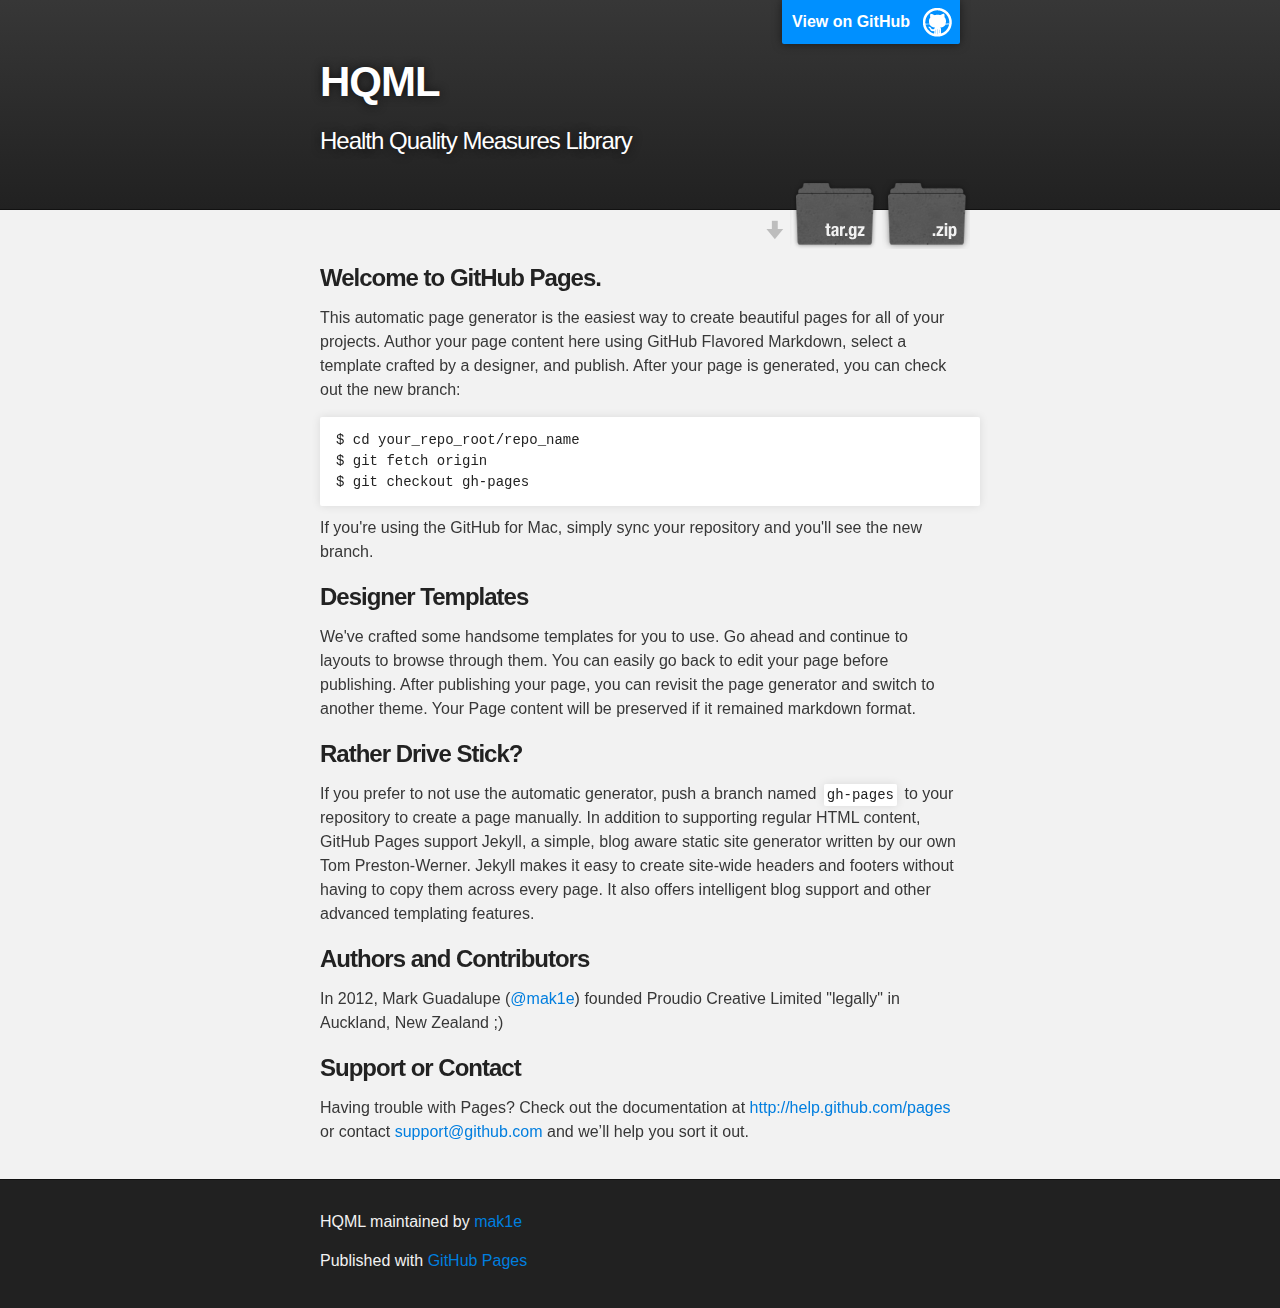
==== commit 364fff6f: "Create gh-pages branch via GitHub" ====
--- a/index.html
+++ b/index.html
@@ -1,42 +1,37 @@
-<!doctype html>
-<!-- The Time Machine GitHub pages theme was designed and developed by Jon Rohan, on Feb 7, 2012. -->
-<!-- Follow him for fun. http://twitter.com/jonrohan. Tail his code on http://github.com/jonrohan -->
+<!DOCTYPE html>
 <html>
-<head>
-  <meta charset="utf-8">
-  <meta http-equiv="X-UA-Compatible" content="IE=edge,chrome=1">
 
-  <link rel="stylesheet" href="stylesheets/stylesheet.css" media="screen"/>
-  <link rel="stylesheet" href="stylesheets/pygment_trac.css"/>
-  <script type="text/javascript" src="https://ajax.googleapis.com/ajax/libs/jquery/1.7.1/jquery.min.js"></script>
-  <script type="text/javascript" src="javascripts/script.js"></script>
+  <head>
+    <meta charset='utf-8' />
+    <meta http-equiv="X-UA-Compatible" content="chrome=1" />
+    <meta name="description" content="HQML : Health Quality Measures Library" />
 
-  <title>HQML</title>
-  <meta name="description" content="Health Quality Measures Library">
+    <link rel="stylesheet" type="text/css" media="screen" href="stylesheets/stylesheet.css">
 
-  <meta name="viewport" content="width=device-width,initial-scale=1">
+    <title>HQML</title>
+  </head>
 
-</head>
+  <body>
 
-<body>
+    <!-- HEADER -->
+    <div id="header_wrap" class="outer">
+        <header class="inner">
+          <a id="forkme_banner" href="https://github.com/mak1e/HQML">View on GitHub</a>
 
-  <div class="wrapper">
-    <header>
-      <h1 class="title">HQML</h1>
-    </header>
-    <div id="container">
-      <p class="tagline">Health Quality Measures Library</p>
-      <div id="main" role="main">
-        <div class="download-bar">
-        <div class="inner">
-          <a href="https://github.com/mak1e/HQML/tarball/master" class="download-button tar"><span>Download</span></a>
-          <a href="https://github.com/mak1e/HQML/zipball/master" class="download-button zip"><span>Download</span></a>
-          <a href="https://github.com/mak1e/HQML" class="code">View HQML on GitHub</a>
-        </div>
-        <span class="blc"></span><span class="trc"></span>
-        </div>
-        <article class="markdown-body">
-          <h3>
+          <h1 id="project_title">HQML</h1>
+          <h2 id="project_tagline">Health Quality Measures Library</h2>
+
+            <section id="downloads">
+              <a class="zip_download_link" href="https://github.com/mak1e/HQML/zipball/master">Download this project as a .zip file</a>
+              <a class="tar_download_link" href="https://github.com/mak1e/HQML/tarball/master">Download this project as a tar.gz file</a>
+            </section>
+        </header>
+    </div>
+
+    <!-- MAIN CONTENT -->
+    <div id="main_content_wrap" class="outer">
+      <section id="main_content" class="inner">
+        <h3>
 <a name="welcome-to-github-pages" class="anchor" href="#welcome-to-github-pages"><span class="octicon octicon-link"></span></a>Welcome to GitHub Pages.</h3>
 
 <p>This automatic page generator is the easiest way to create beautiful pages for all of your projects. Author your page content here using GitHub Flavored Markdown, select a template crafted by a designer, and publish. After your page is generated, you can check out the new branch:</p>
@@ -61,32 +56,24 @@
 <h3>
 <a name="authors-and-contributors" class="anchor" href="#authors-and-contributors"><span class="octicon octicon-link"></span></a>Authors and Contributors</h3>
 
-<p>You can <a href="https://github.com/blog/821" class="user-mention">@mention</a> a GitHub username to generate a link to their profile. The resulting <code>&lt;a&gt;</code> element will link to the contributor's GitHub Profile. For example: In 2007, Chris Wanstrath (<a href="https://github.com/defunkt" class="user-mention">@defunkt</a>), PJ Hyett (<a href="https://github.com/pjhyett" class="user-mention">@pjhyett</a>), and Tom Preston-Werner (<a href="https://github.com/mojombo" class="user-mention">@mojombo</a>) founded GitHub.</p>
+<p>In 2012, Mark Guadalupe (<a href="https://github.com/mak1e" class="user-mention">@mak1e</a>) founded Proudio Creative Limited "legally" in Auckland, New Zealand ;)</p>
 
 <h3>
 <a name="support-or-contact" class="anchor" href="#support-or-contact"><span class="octicon octicon-link"></span></a>Support or Contact</h3>
 
 <p>Having trouble with Pages? Check out the documentation at <a href="http://help.github.com/pages">http://help.github.com/pages</a> or contact <a href="mailto:support@github.com">support@github.com</a> and we’ll help you sort it out.</p>
-        </article>
-      </div>
+      </section>
     </div>
-    <footer>
-      <div class="owner">
-      <p><a href="https://github.com/mak1e" class="avatar"><img src="https://secure.gravatar.com/avatar/10de191387a71fd6a953b64a86e9a7a1?s=30&amp;d=https://a248.e.akamai.net/assets.github.com%2Fimages%2Fgravatars%2Fgravatar-user-420.png" width="48" height="48"/></a> <a href="https://github.com/mak1e">mak1e</a> maintains <a href="https://github.com/mak1e/HQML">HQML</a></p>
 
+    <!-- FOOTER  -->
+    <div id="footer_wrap" class="outer">
+      <footer class="inner">
+        <p class="copyright">HQML maintained by <a href="https://github.com/mak1e">mak1e</a></p>
+        <p>Published with <a href="http://pages.github.com">GitHub Pages</a></p>
+      </footer>
+    </div>
 
-      </div>
-      <div class="creds">
-        <small>This page generated using <a href="https://pages.github.com/">GitHub Pages</a><br/>theme by <a href="https://twitter.com/jonrohan/">Jon Rohan</a></small>
-      </div>
-    </footer>
-  </div>
-  <div class="current-section">
-    <a href="#top">Scroll to top</a>
-    <a href="https://github.com/mak1e/HQML/tarball/master" class="tar">tar</a><a href="https://github.com/mak1e/HQML/zipball/master" class="zip">zip</a><a href="" class="code">source code</a>
-    <p class="name"></p>
-  </div>
+    
 
-  
-</body>
+  </body>
 </html>
--- a/stylesheets/stylesheet.css
+++ b/stylesheets/stylesheet.css
@@ -1,7 +1,13 @@
-/* http://meyerweb.com/eric/tools/css/reset/
-   v2.0 | 20110126
-   License: none (public domain)
-*/
+/*******************************************************************************
+Slate Theme for GitHub Pages
+by Jason Costello, @jsncostello
+*******************************************************************************/
+
+@import url(pygment_trac.css);
+
+/*******************************************************************************
+MeyerWeb Reset
+*******************************************************************************/
 
 html, body, div, span, applet, object, iframe,
 h1, h2, h3, h4, h5, h6, p, blockquote, pre,
@@ -19,563 +25,403 @@
   margin: 0;
   padding: 0;
   border: 0;
-  font-size: 100%;
   font: inherit;
   vertical-align: baseline;
 }
+
 /* HTML5 display-role reset for older browsers */
 article, aside, details, figcaption, figure,
 footer, header, hgroup, menu, nav, section {
   display: block;
 }
-body {
-  line-height: 1;
-}
+
 ol, ul {
   list-style: none;
 }
+
 blockquote, q {
-  quotes: none;
-}
-blockquote:before, blockquote:after,
-q:before, q:after {
-  content: '';
-  content: none;
-}
+}
+
 table {
   border-collapse: collapse;
   border-spacing: 0;
 }
 
-/* Style */
+/*******************************************************************************
+Theme Styles
+*******************************************************************************/
 
 body {
-  font-size: 15px;
-  font-family: Arial, Arial, Helvetica, sans-serif;
+  box-sizing: border-box;
+  color:#373737;
+  background: #212121;
+  font-size: 16px;
+  font-family: 'Myriad Pro', Calibri, Helvetica, Arial, sans-serif;
   line-height: 1.5;
-  background: #D1D1D1;
+  -webkit-font-smoothing: antialiased;
+}
+
+h1, h2, h3, h4, h5, h6 {
+  margin: 10px 0;
+  font-weight: 700;
+  color:#222222;
+  font-family: 'Lucida Grande', 'Calibri', Helvetica, Arial, sans-serif;
+  letter-spacing: -1px;
+}
+
+h1 {
+  font-size: 36px;
+  font-weight: 700;
+}
+
+h2 {
+  padding-bottom: 10px;
+  font-size: 32px;
+  background: url('../images/bg_hr.png') repeat-x bottom;
+}
+
+h3 {
+  font-size: 24px;
+}
+
+h4 {
+  font-size: 21px;
+}
+
+h5 {
+  font-size: 18px;
+}
+
+h6 {
+  font-size: 16px;
+}
+
+p {
+  margin: 10px 0 15px 0;
+}
+
+footer p {
+  color: #f2f2f2;
 }
 
 a {
-  color: #63a52a;
   text-decoration: none;
-  -webkit-transition: color ease-in-out 0.3s;
-}
-
-a:hover {
-  text-decoration: underline;
-  color: #90D355;
-}
-
-h1.title {
-  margin: 30px 20px 10px;
-  font-size: 60px;
+  color: #007edf;
+  text-shadow: none;
+
+  transition: color 0.5s ease;
+  transition: text-shadow 0.5s ease;
+  -webkit-transition: color 0.5s ease;
+  -webkit-transition: text-shadow 0.5s ease;
+  -moz-transition: color 0.5s ease;
+  -moz-transition: text-shadow 0.5s ease;
+  -o-transition: color 0.5s ease;
+  -o-transition: text-shadow 0.5s ease;
+  -ms-transition: color 0.5s ease;
+  -ms-transition: text-shadow 0.5s ease;
+}
+
+#main_content a:hover {
+  color: #0069ba;
+  text-shadow: #0090ff 0px 0px 2px;
+}
+
+footer a:hover {
+  color: #43adff;
+  text-shadow: #0090ff 0px 0px 2px;
+}
+
+em {
+  font-style: italic;
+}
+
+strong {
   font-weight: bold;
+}
+
+img {
+  position: relative;
+  margin: 0 auto;
+  max-width: 739px;
+  padding: 5px;
+  margin: 10px 0 10px 0;
+  border: 1px solid #ebebeb;
+
+  box-shadow: 0 0 5px #ebebeb;
+  -webkit-box-shadow: 0 0 5px #ebebeb;
+  -moz-box-shadow: 0 0 5px #ebebeb;
+  -o-box-shadow: 0 0 5px #ebebeb;
+  -ms-box-shadow: 0 0 5px #ebebeb;
+}
+
+pre, code {
+  width: 100%;
+  color: #222;
+  background-color: #fff;
+
+  font-family: Monaco, "Bitstream Vera Sans Mono", "Lucida Console", Terminal, monospace;
+  font-size: 14px;
+
+  border-radius: 2px;
+  -moz-border-radius: 2px;
+  -webkit-border-radius: 2px;
+
+
+
+}
+
+pre {
+  width: 100%;
+  padding: 10px;
+  box-shadow: 0 0 10px rgba(0,0,0,.1);
+  overflow: auto;
+}
+
+code {
+  padding: 3px;
+  margin: 0 3px;
+  box-shadow: 0 0 10px rgba(0,0,0,.1);
+}
+
+pre code {
+  display: block;
+  box-shadow: none;
+}
+
+blockquote {
+  color: #666;
+  margin-bottom: 20px;
+  padding: 0 0 0 20px;
+  border-left: 3px solid #bbb;
+}
+
+ul, ol, dl {
+  margin-bottom: 15px
+}
+
+ul li {
+  list-style: inside;
+  padding-left: 20px;
+}
+
+ol li {
+  list-style: decimal inside;
+  padding-left: 20px;
+}
+
+dl dt {
+  font-weight: bold;
+}
+
+dl dd {
+  padding-left: 20px;
   font-style: italic;
-  font-family:Georgia, serif;
-  text-align: center;
-}
-
-.wrapper {
-  width: 675px;
+}
+
+dl p {
+  padding-left: 20px;
+  font-style: italic;
+}
+
+hr {
+  height: 1px;
+  margin-bottom: 5px;
+  border: none;
+  background: url('../images/bg_hr.png') repeat-x center;
+}
+
+table {
+  border: 1px solid #373737;
+  margin-bottom: 20px;
+  text-align: left;
+ }
+
+th {
+  font-family: 'Lucida Grande', 'Helvetica Neue', Helvetica, Arial, sans-serif;
+  padding: 10px;
+  background: #373737;
+  color: #fff;
+ }
+
+td {
+  padding: 10px;
+  border: 1px solid #373737;
+ }
+
+form {
+  background: #f2f2f2;
+  padding: 20px;
+}
+
+img {
+  width: 100%;
+  max-width: 100%;
+}
+
+/*******************************************************************************
+Full-Width Styles
+*******************************************************************************/
+
+.outer {
+  width: 100%;
+}
+
+.inner {
+  position: relative;
+  max-width: 640px;
+  padding: 20px 10px;
   margin: 0 auto;
 }
 
-#container {
-  border: 1px solid #2a2a2a;
-  background: #ddd url(../images/pattern.png);
-  box-shadow: 0 0 5px #b1b1b1;
-}
-
-p.tagline {
-  padding: 20px 20px 0;
-  color: #fff;
-  font-size: 17px;
-}
-
-#main {
-  margin-top: 20px;
-  padding: 0 20px 90px;
-  background-color: #fff;
-}
-
-.download-bar {
-  background: #222;
-  border: 5px solid #444;
-  padding: 10px;
-  margin: 0 -35px 20px;
-  position: relative;
-}
-
-.download-bar .inner {
-  overflow: hidden;
-}
-
-.download-bar .watch-fork iframe {
-  display: block;
-  float: left;
-  border-right: 1px solid #ddd;
-  padding-right: 5px;
-}
-.download-bar .watch-fork iframe.last {
-  border-right: 0 none;
-  padding-right: 0;
-  padding-left: 5px;
-  border-left: 1px solid #fff;
-}
-.download-bar .watch-fork {
-  overflow: hidden;
-  float: right;
-  background-color: #eee;
-  padding: 5px;
-  border-radius: 3px;
-}
-
-.download-bar .blc {
-  border: 10px solid black;
-  border-color: transparent transparent black;
-  width: 0;
-  height: 0;
+#forkme_banner {
   display: block;
   position: absolute;
-  bottom: -15px;
-  left: 0;
-  -moz-transform: rotate(45deg);
-  -webkit-transform: rotate(45deg);
-}
-
-.download-bar .trc {
-  border: 10px solid black;
-  border-color:  black transparent transparent;
-  width: 0;
-  height: 0;
+  top:0;
+  right: 10px;
+  z-index: 10;
+  padding: 10px 50px 10px 10px;
+  color: #fff;
+  background: url('../images/blacktocat.png') #0090ff no-repeat 95% 50%;
+  font-weight: 700;
+  box-shadow: 0 0 10px rgba(0,0,0,.5);
+  border-bottom-left-radius: 2px;
+  border-bottom-right-radius: 2px;
+}
+
+#header_wrap {
+  background: #212121;
+  background: -moz-linear-gradient(top, #373737, #212121);
+  background: -webkit-linear-gradient(top, #373737, #212121);
+  background: -ms-linear-gradient(top, #373737, #212121);
+  background: -o-linear-gradient(top, #373737, #212121);
+  background: linear-gradient(top, #373737, #212121);
+}
+
+#header_wrap .inner {
+  padding: 50px 10px 30px 10px;
+}
+
+#project_title {
+  margin: 0;
+  color: #fff;
+  font-size: 42px;
+  font-weight: 700;
+  text-shadow: #111 0px 0px 10px;
+}
+
+#project_tagline {
+  color: #fff;
+  font-size: 24px;
+  font-weight: 300;
+  background: none;
+  text-shadow: #111 0px 0px 10px;
+}
+
+#downloads {
+  position: absolute;
+  width: 210px;
+  z-index: 10;
+  bottom: -40px;
+  right: 0;
+  height: 70px;
+  background: url('../images/icon_download.png') no-repeat 0% 90%;
+}
+
+.zip_download_link {
   display: block;
-  position: absolute;
-  top: -15px;
-  right: 0;
-  -moz-transform: rotate(45deg);
-  -webkit-transform: rotate(45deg);
-}
-
-.download-bar .avatar {
-  border: 1px solid black;
+  float: right;
+  width: 90px;
+  height:70px;
+  text-indent: -5000px;
+  overflow: hidden;
+  background: url(../images/sprite_download.png) no-repeat bottom left;
+}
+
+.tar_download_link {
   display: block;
-  padding: 4px;
-  float: left;
-}
-
-.download-bar .avatar img {
-  display: block;
-}
-
-.download-bar a.code {
-  background: transparent url(../images/code.png) no-repeat 0 2px;
-  padding-left: 35px;
-  margin-top: 8px;
-  display: block;
-  float: left;
-  text-indent: 0;
-  width: auto;
-  height: auto;
-  opacity: 1;
-  -moz-opacity: 1;
-  filter:alpha(opacity=1);
-}
-
-.current-section {
-  position: fixed;
-  top: 0;
-  left: 50%;
-  width: 693px;
-  margin-left: -352px;
-  background: #222;
-  border: 5px solid #444;
-  color: #fff;
-  opacity: 0;
-  visibility: hidden;
-  -webkit-transition: opacity ease-in-out 0.3s;
-}
-
-.current-section p {
-  padding: 5px 27px;
-  font-size: 24px;
-  font-weight: bold;
-}
-
-.current-section a {
   float: right;
-  text-indent: -10000px;
-  background: transparent url(../images/top.png) no-repeat 0 0;
-  width: 20px;
-  height: 20px;
-  opacity: 0.8;
-  margin-right: 12px;
-  margin-top: 12px;
-  -moz-opacity: 0.8;
-  filter:alpha(opacity=8);
-  -webkit-transition: opacity ease-in-out 0.3s;
-}
-
-.current-section a:hover {
-  opacity: 1;
-  -moz-opacity: 1;
-  filter:alpha(opacity=1);
-}
-
-.current-section a.zip {
-  margin-right: 8px;
-}
-
-a.zip,
-a.zip span {
-  background: transparent url(../images/zip.png) no-repeat 0 0;
-  width: 30px;
-  height: 21px;
-  opacity: 0.8;
-  display: inline-block;
-  text-indent: -10000px;
-  -moz-opacity: 0.8;
-  filter:alpha(opacity=8);
-  -webkit-transition: opacity ease-in-out 0.3s;
-}
-
-a.tar,
-a.tar span {
-  background: transparent url(../images/tar.png) no-repeat 0 0;
-  width: 30px;
-  height: 21px;
-  opacity: 0.8;
-  display: inline-block;
-  text-indent: -10000px;
-  -moz-opacity: 0.8;
-  filter:alpha(opacity=8);
-  -webkit-transition: opacity ease-in-out 0.3s;
-}
-
-a.code {
-  background: transparent url(../images/code.png) no-repeat 0 2px;
-  width: 30px;
-  height: 21px;
-  display: block;
-  opacity: 0.8;
-  display: inline-block;
-  text-indent: -10000px;
-  -moz-opacity: 0.8;
-  filter:alpha(opacity=8);
-  -webkit-transition: opacity ease-in-out 0.3s;
-}
-
-a.zip:hover,
-a.tar:hover,
-a.code:hover {
-  opacity: 1;
-  -moz-opacity: 1;
-  filter:alpha(opacity=1);
-}
-
-a.download-button {
-  border: 1px solid black;
-  border-radius: 3px;
-  display: inline-block;
-  text-indent: 0!important;
-  width: auto;
-  float: right;
-  background: #999; /* for non-css3 browsers */
-  filter: progid:DXImageTransform.Microsoft.gradient(startColorstr='#37ADD4', endColorstr='#1B657E'); /* for IE */
-  background: -webkit-gradient(linear, left top, left bottom, from(#37ADD4), to(#1B657E)); /* for webkit browsers */
-  background: -moz-linear-gradient(top,  #37ADD4,  #1B657E); /* for firefox 3.6+ */
-  height: auto;
+  width: 90px;
+  height:70px;
+  text-indent: -5000px;
+  overflow: hidden;
+  background: url(../images/sprite_download.png) no-repeat bottom right;
   margin-left: 10px;
 }
 
-a.download-button span {
-  background-position: 10px 5px;
-  width: auto;
-  height: auto;
-  padding: 5px 10px;
-  padding-left: 45px;
-  display: inline-block;
-  text-indent: 0!important;
-  color: #fff;
-}
-
-footer {
-  margin-bottom: 60px;
-  padding-bottom: 60px;
-}
-
-footer .owner {
-  background: #222;
-  border: 5px solid #444;
-  padding: 5px 15px;
-  margin: -67px -10px 35px;
-  color: #d6d6d6;
-}
-
-footer .creds small {
-  float: right;
-  font-size: 10px;
-  text-align: right;
-  margin-left: 15px;
-}
-
-footer .owner .avatar {
-  background-color: #666;
-  display: block;
-  margin: -19px 10px 0 0;
-  width: 60px;
-  float: left;
-}
-
-footer .owner img {
-  display: block;
-  border: 1px solid #2a2a2a;
-  margin: 5px;
-}
-
-footer .owner p {
-  font-family:Georgia, serif;
-}
-
-footer .owner p a {
-  font-size: 16px;
-  font-style: italic;
-}
-
-/* Markdown */
-.markdown-body h1,
-.markdown-body h2,
-.markdown-body h3,
-.markdown-body h4,
-.markdown-body h5,
-.markdown-body h6,
-.markdown-body p,
-.markdown-body pre,
-.markdown-body ul,
-.markdown-body ol,
-.markdown-body dl,
-.markdown-body table,
-.markdown-body blockquote {
-  margin-bottom: 20px;
-}
-
-.markdown-body h1,
-.markdown-body h2,
-.markdown-body h3,
-.markdown-body h4,
-.markdown-body h5,
-.markdown-body h6 {
-  font-weight: bold;
-}
-
-.markdown-body h1 {
-  font-size: 28px;
-}
-
-.markdown-body h2 {
-  font-size: 24px;
-  color: #557398;
-}
-
-.markdown-body h3 {
-  font-size: 20px;
-}
-
-.markdown-body h4 {
-  font-size: 18px;
-}
-
-.markdown-body h5 {
-  font-size: 16px;
-}
-
-.markdown-body pre {
-  padding: 10px 70px 10px 0;
-  margin-left: -20px;
-  margin-right: -20px;
-  font-family: 'Monaco', 'Lucida Console', monospace;
-  font-size: 13px;
-  line-height: 20px;
-  box-shadow: inset 0 0 5px #000;
-  word-wrap: break-word;
-  background-color:#3b3b3b;
-  color: #d6d6d6;
-}
-
-.markdown-body pre.lines {
-  font-size: 12px;
-  margin:0 10px 0 -20px;
-  padding: 10px;
-  float:  left;
-  display: block;
-  text-align: right;
-  box-shadow: none;
-  background-color:#2a2a2a;
-  color: #d6d6d6;
-}
-
-.markdown-body ul,
-.markdown-body ol {
-  padding-left: 30px;
-}
-
-.markdown-body ul {
-  list-style-type: disc;
-}
-
-.markdown-body li,
-.markdown-body li p,
-.markdown-body dd,
-.markdown-body dd p {
-  margin-bottom: 10px;
-}
-
-.markdown-body li pre,
-.markdown-body li pre.lines,
-.markdown-body dd pre,
-.markdown-body dd pre.lines {
-  margin-left: -35px;
-}
-
-.markdown-body dt {
-  font-weight: bold;
-  font-style: italic;
-}
-
-.markdown-body dd {
-  margin-left: 15px;
-}
-
-.markdown-body table {
-  width: 673px;
-  margin-left: -20px;
-  margin-right: -20px;
-}
-
-.markdown-body tbody {
-  border-top: 2px solid #557398;
-  border-bottom: 2px solid #557398;
-  background-color: #EBEFF4;
-}
-
-.markdown-body table td * {
-  margin: 0;
-}
-
-.markdown-body td {
-  border-right: 1px solid #557398;
-  border-bottom: 1px solid #557398;
-  padding: 5px;
-}
-
-.markdown-body td:first-child,
-.markdown-body th:first-child {
-  width: 30%;
-  padding-left: 20px;
-}
-
-.markdown-body td:last-child {
-  border-right: 0 none;
-}
-
-.markdown-body th {
-  font-size: 18px;
-  font-weight: bold;
-  text-align: left;
-  padding: 5px;
-}
-
-.markdown-body tt {
-  background-color:#3b3b3b;
-  color: #d6d6d6;
-  padding: 2px 3px;
-}
-
-.markdown-body blockquote {
-  font-style: italic;
-  font-family:Georgia, serif;
-  font-size: 17px;
-  border-top: 3px solid #333;
-  border-bottom: 3px solid #333;
-  padding: 10px 20px;
-  padding-left: 50px;
-}
-
-.markdown-body blockquote:before {
-  font-style: italic;
-  font-family: Georgia, serif;
-  font-size: 90px;
-  height: 90px;
-  margin-left: -60px;
-  margin-top: -25px;
-  content: "‟";
-  display: block;
-  float: left;
-}
-
-.markdown-body img {
-  max-width: 100%;
-  @include box-sizing(border-box);
-}
-
-.highlight  { background: #ffffff; }
-.highlight .c { color: #999988; font-style: italic } /* Comment */
-.highlight .err { color: #a61717; background-color: #e3d2d2 } /* Error */
-.highlight .k { font-weight: bold } /* Keyword */
-.highlight .o { font-weight: bold } /* Operator */
-.highlight .cm { color: #999988; font-style: italic } /* Comment.Multiline */
-.highlight .cp { color: #999999; font-weight: bold } /* Comment.Preproc */
-.highlight .c1 { color: #999988; font-style: italic } /* Comment.Single */
-.highlight .cs { color: #999999; font-weight: bold; font-style: italic } /* Comment.Special */
-.highlight .gd { color: #000000; background-color: #ffdddd } /* Generic.Deleted */
-.highlight .gd .x { color: #000000; background-color: #ffaaaa } /* Generic.Deleted.Specific */
-.highlight .ge { font-style: italic } /* Generic.Emph */
-.highlight .gr { color: #aa0000 } /* Generic.Error */
-.highlight .gh { color: #999999 } /* Generic.Heading */
-.highlight .gi { color: #000000; background-color: #ddffdd } /* Generic.Inserted */
-.highlight .gi .x { color: #000000; background-color: #aaffaa } /* Generic.Inserted.Specific */
-.highlight .go { color: #888888 } /* Generic.Output */
-.highlight .gp { color: #555555 } /* Generic.Prompt */
-.highlight .gs { font-weight: bold } /* Generic.Strong */
-.highlight .gu { color: #800080; font-weight: bold; } /* Generic.Subheading */
-.highlight .gt { color: #aa0000 } /* Generic.Traceback */
-.highlight .kc { font-weight: bold } /* Keyword.Constant */
-.highlight .kd { font-weight: bold } /* Keyword.Declaration */
-.highlight .kn { font-weight: bold } /* Keyword.Namespace */
-.highlight .kp { font-weight: bold } /* Keyword.Pseudo */
-.highlight .kr { font-weight: bold } /* Keyword.Reserved */
-.highlight .kt { color: #445588; font-weight: bold } /* Keyword.Type */
-.highlight .m { color: #009999 } /* Literal.Number */
-.highlight .s { color: #d14 } /* Literal.String */
-.highlight .na { color: #008080 } /* Name.Attribute */
-.highlight .nb { color: #0086B3 } /* Name.Builtin */
-.highlight .nc { color: #445588; font-weight: bold } /* Name.Class */
-.highlight .no { color: #008080 } /* Name.Constant */
-.highlight .ni { color: #800080 } /* Name.Entity */
-.highlight .ne { color: #990000; font-weight: bold } /* Name.Exception */
-.highlight .nf { color: #990000; font-weight: bold } /* Name.Function */
-.highlight .nn { color: #555555 } /* Name.Namespace */
-.highlight .nt { color: #000080 } /* Name.Tag */
-.highlight .nv { color: #008080 } /* Name.Variable */
-.highlight .ow { font-weight: bold } /* Operator.Word */
-.highlight .w { color: #bbbbbb } /* Text.Whitespace */
-.highlight .mf { color: #009999 } /* Literal.Number.Float */
-.highlight .mh { color: #009999 } /* Literal.Number.Hex */
-.highlight .mi { color: #009999 } /* Literal.Number.Integer */
-.highlight .mo { color: #009999 } /* Literal.Number.Oct */
-.highlight .sb { color: #d14 } /* Literal.String.Backtick */
-.highlight .sc { color: #d14 } /* Literal.String.Char */
-.highlight .sd { color: #d14 } /* Literal.String.Doc */
-.highlight .s2 { color: #d14 } /* Literal.String.Double */
-.highlight .se { color: #d14 } /* Literal.String.Escape */
-.highlight .sh { color: #d14 } /* Literal.String.Heredoc */
-.highlight .si { color: #d14 } /* Literal.String.Interpol */
-.highlight .sx { color: #d14 } /* Literal.String.Other */
-.highlight .sr { color: #009926 } /* Literal.String.Regex */
-.highlight .s1 { color: #d14 } /* Literal.String.Single */
-.highlight .ss { color: #990073 } /* Literal.String.Symbol */
-.highlight .bp { color: #999999 } /* Name.Builtin.Pseudo */
-.highlight .vc { color: #008080 } /* Name.Variable.Class */
-.highlight .vg { color: #008080 } /* Name.Variable.Global */
-.highlight .vi { color: #008080 } /* Name.Variable.Instance */
-.highlight .il { color: #009999 } /* Literal.Number.Integer.Long */+.zip_download_link:hover {
+  background: url(../images/sprite_download.png) no-repeat top left;
+}
+
+.tar_download_link:hover {
+  background: url(../images/sprite_download.png) no-repeat top right;
+}
+
+#main_content_wrap {
+  background: #f2f2f2;
+  border-top: 1px solid #111;
+  border-bottom: 1px solid #111;
+}
+
+#main_content {
+  padding-top: 40px;
+}
+
+#footer_wrap {
+  background: #212121;
+}
+
+
+
+/*******************************************************************************
+Small Device Styles
+*******************************************************************************/
+
+@media screen and (max-width: 480px) {
+  body {
+    font-size:14px;
+  }
+
+  #downloads {
+    display: none;
+  }
+
+  .inner {
+    min-width: 320px;
+    max-width: 480px;
+  }
+
+  #project_title {
+  font-size: 32px;
+  }
+
+  h1 {
+    font-size: 28px;
+  }
+
+  h2 {
+    font-size: 24px;
+  }
+
+  h3 {
+    font-size: 21px;
+  }
+
+  h4 {
+    font-size: 18px;
+  }
+
+  h5 {
+    font-size: 14px;
+  }
+
+  h6 {
+    font-size: 12px;
+  }
+
+  code, pre {
+    min-width: 320px;
+    max-width: 480px;
+    font-size: 11px;
+  }
+
+}
